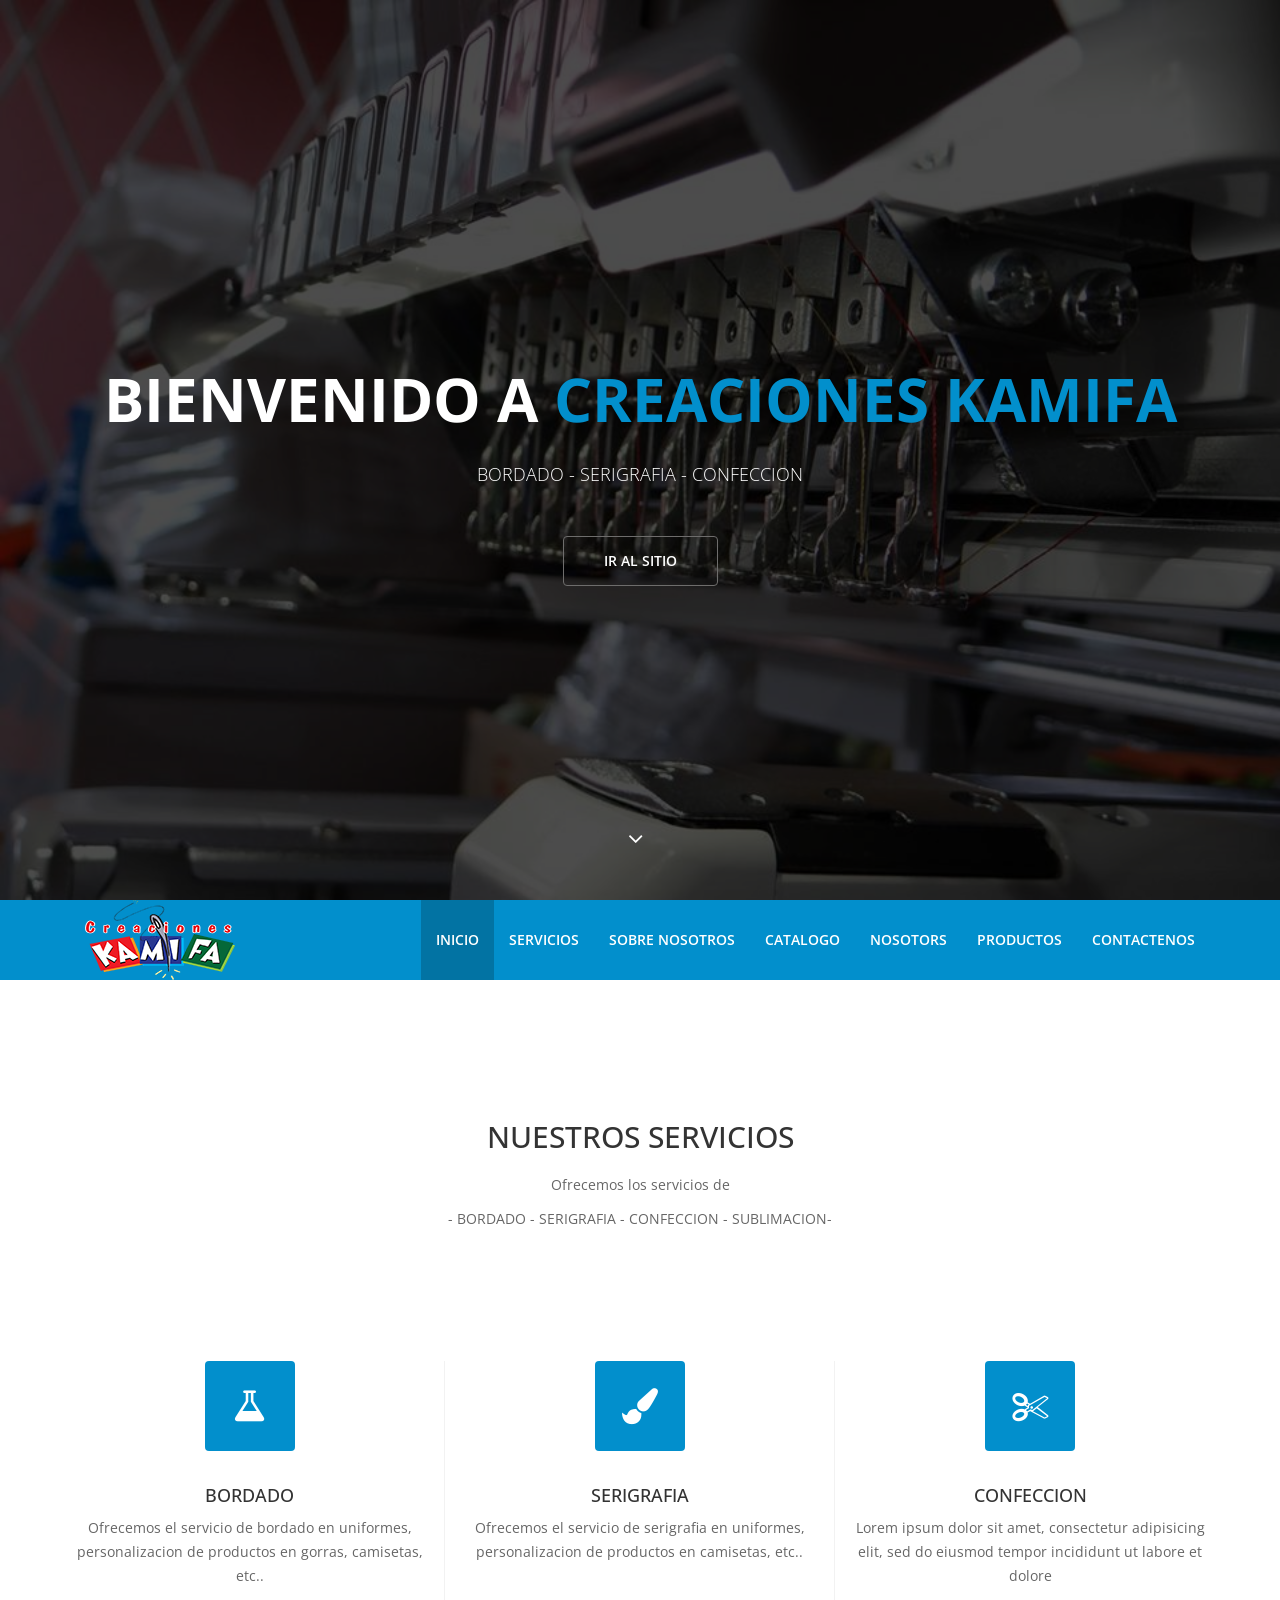
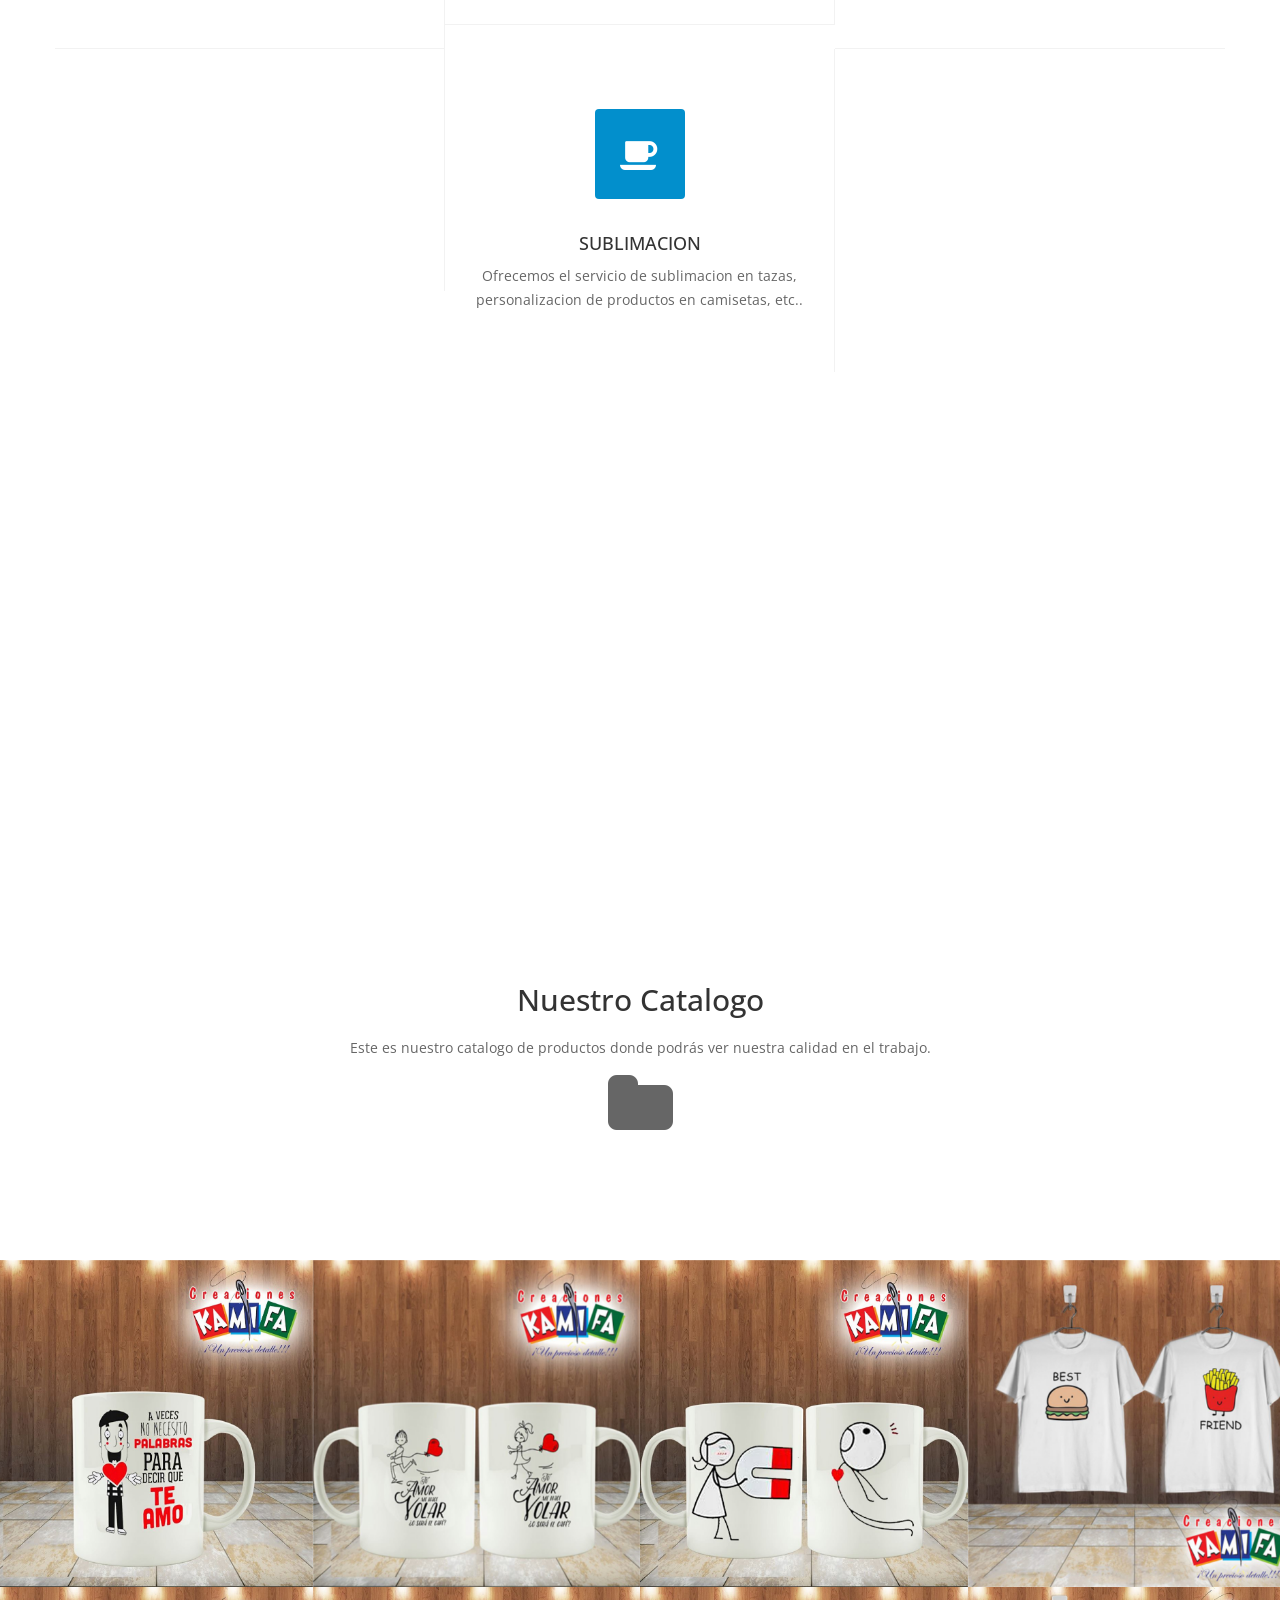
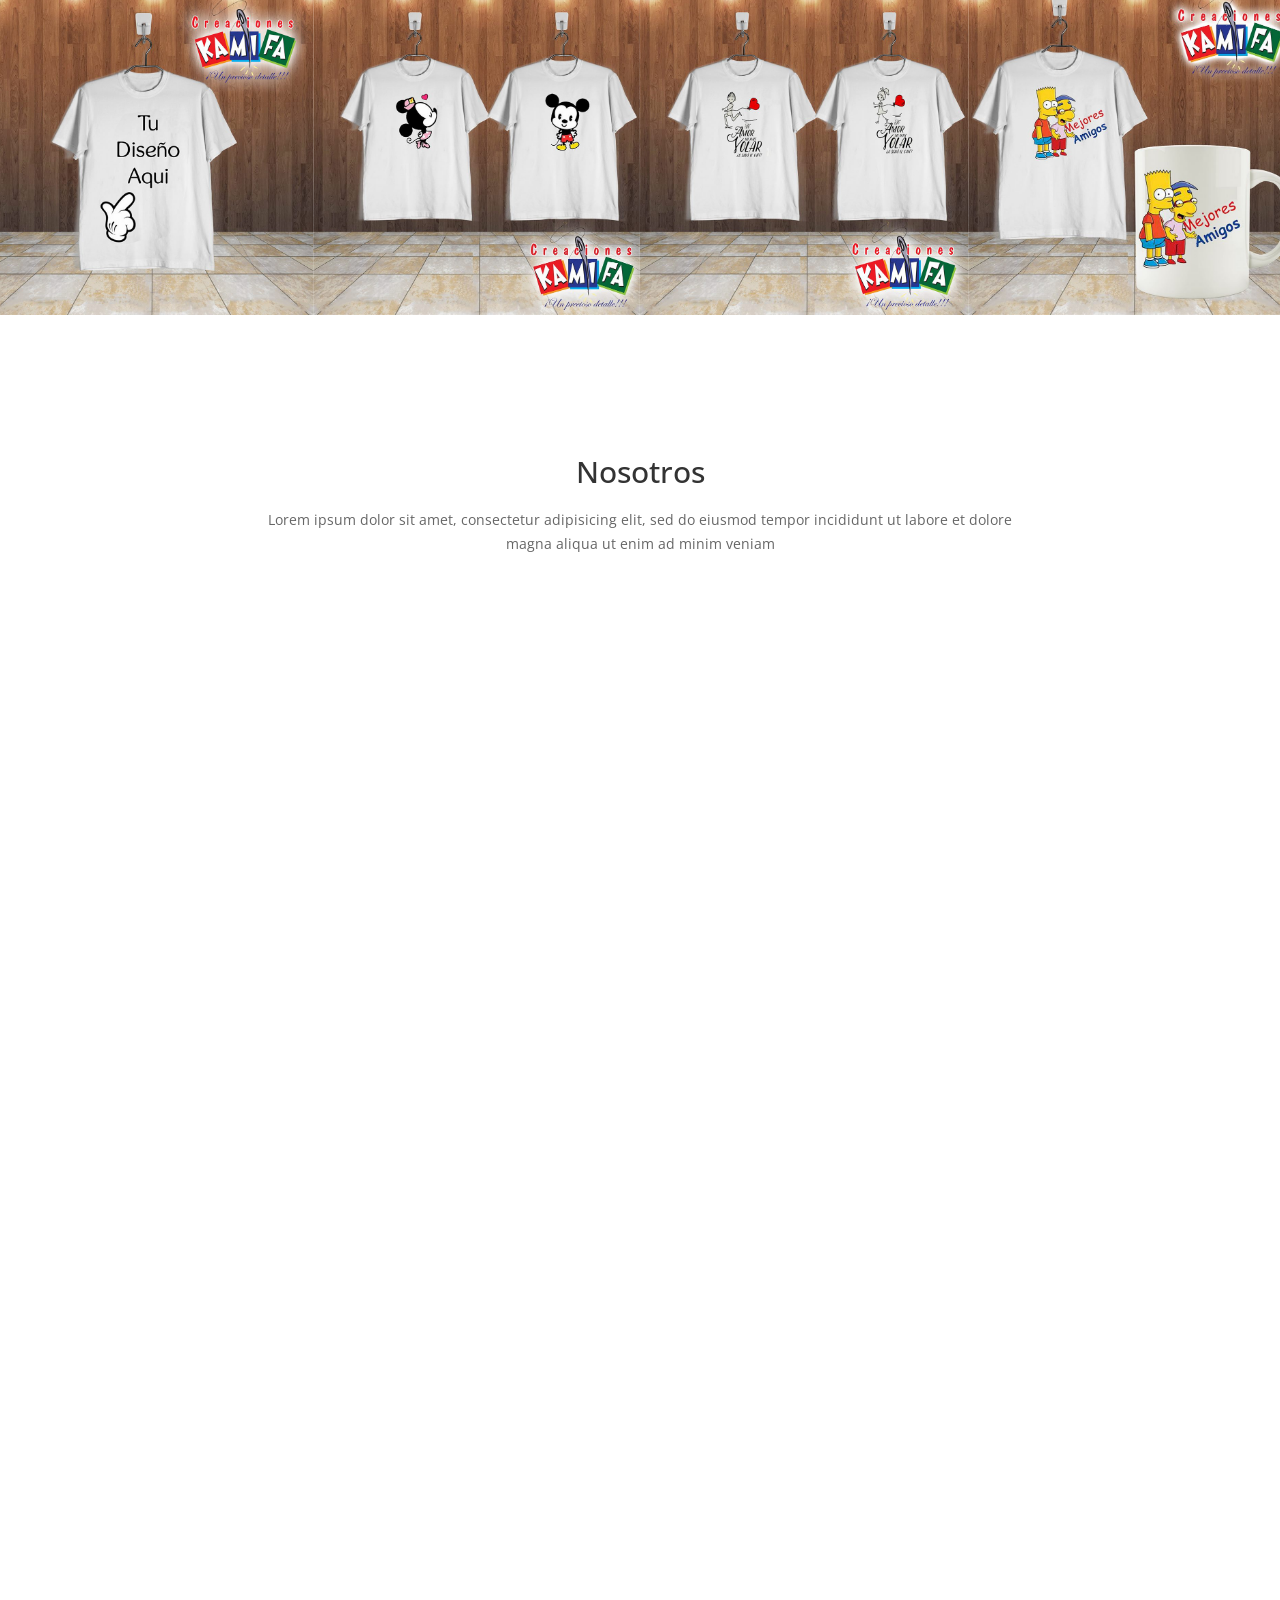
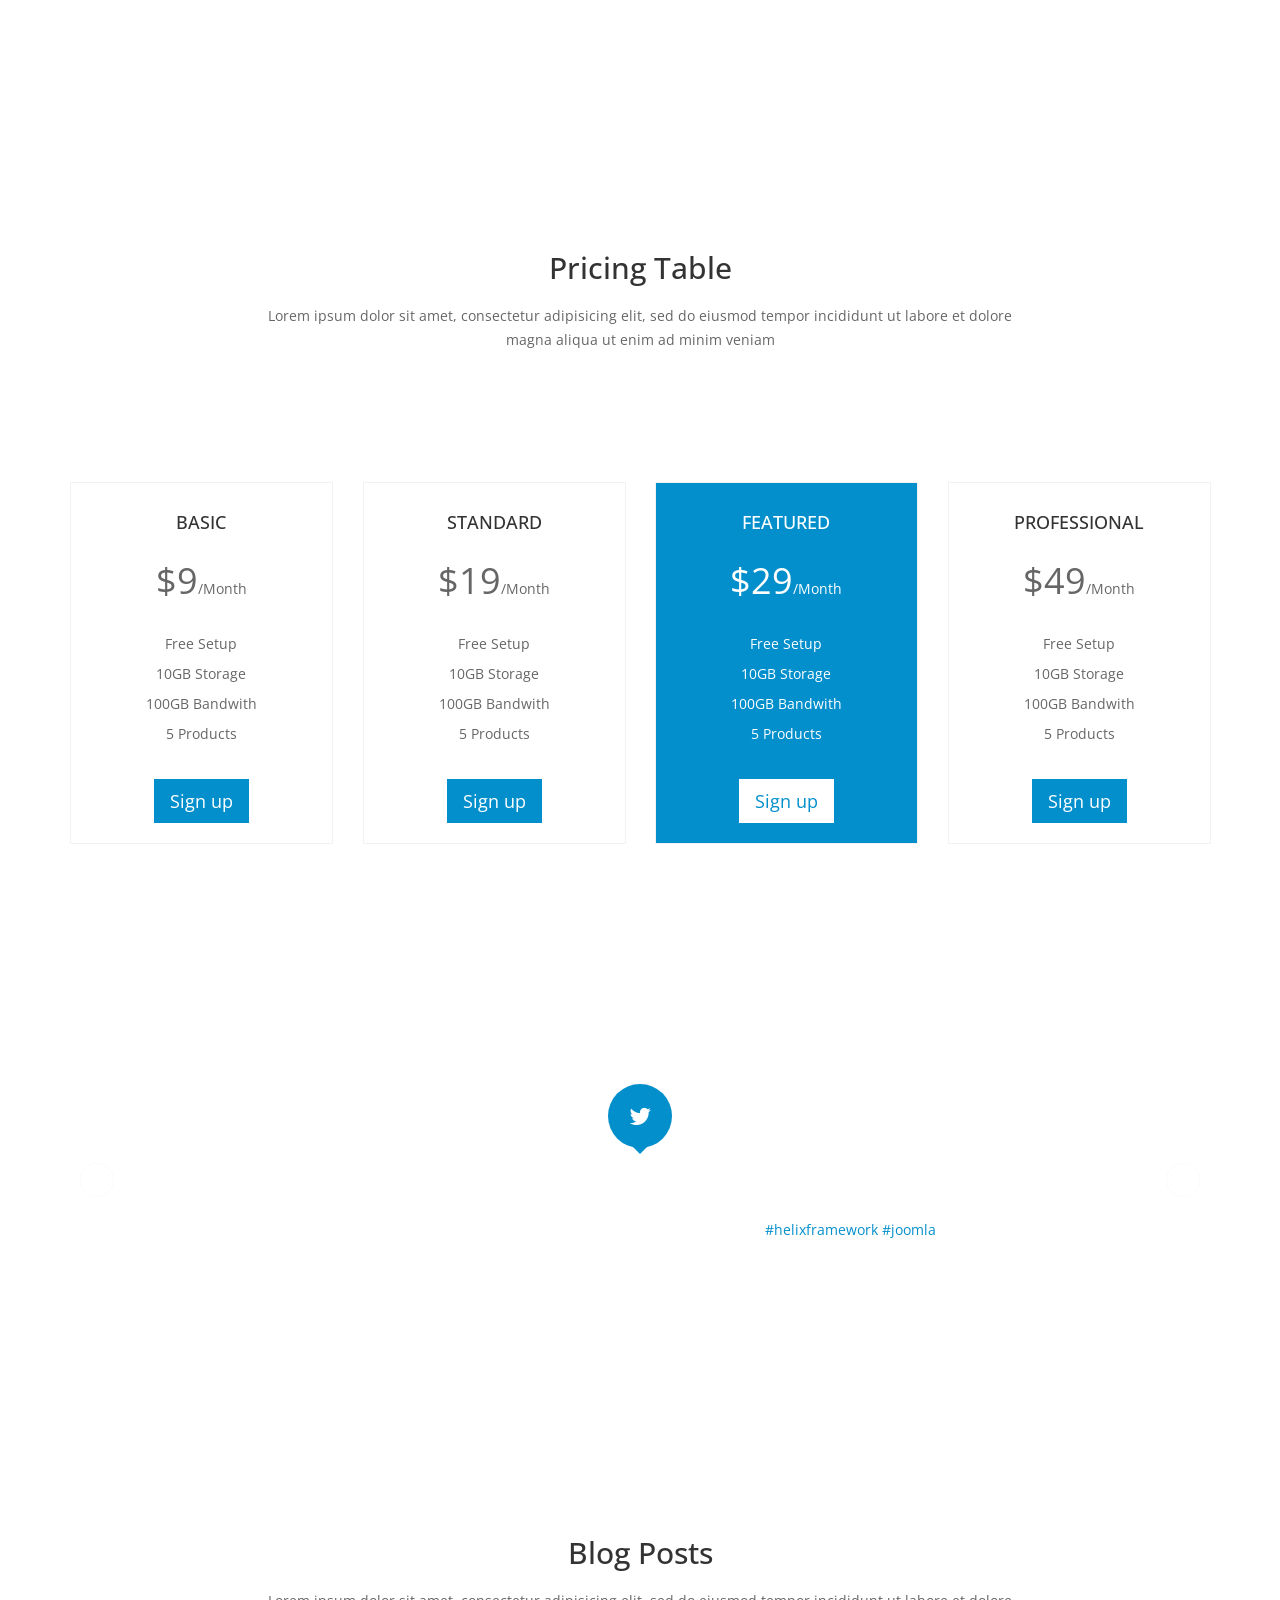
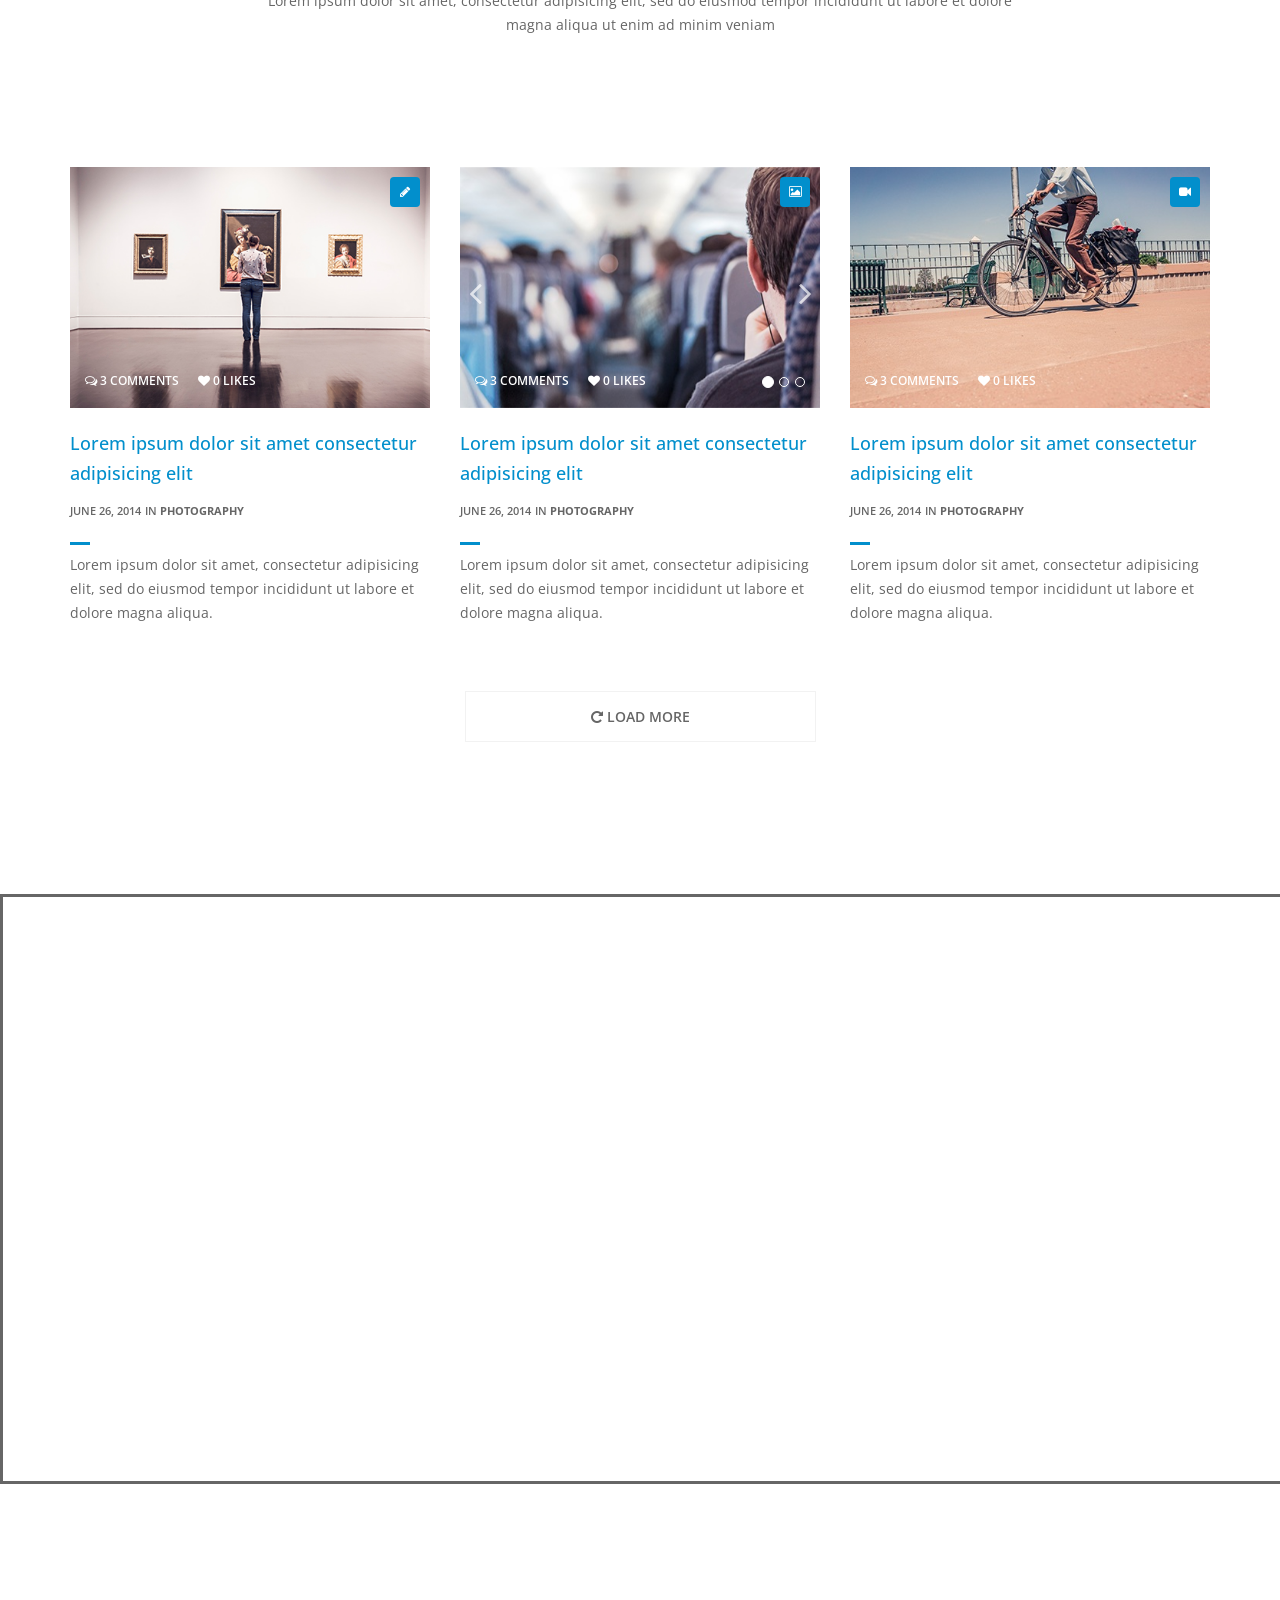
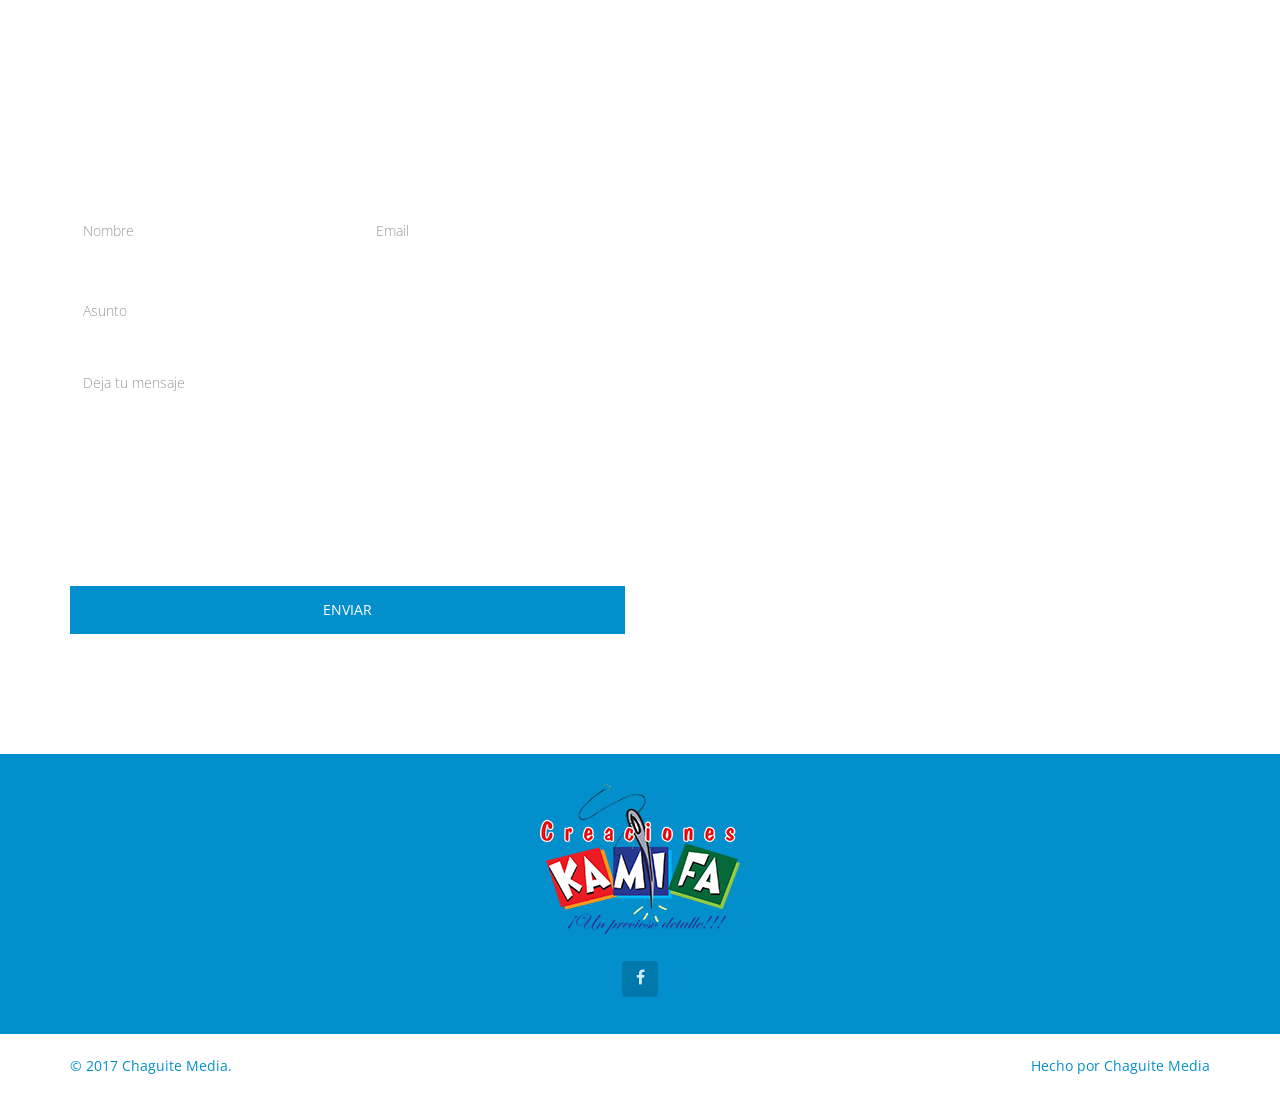
==== template/home.html @ 4a4552a5 "Heroku Integration" ====
<!DOCTYPE html>
<html lang="en">
<head>
  <meta charset="utf-8">
  <meta name="viewport" content="width=device-width, initial-scale=1.0">
  <meta name="description" content="">
  <meta name="author" content="">
  <title>Creaciones KAMIFA</title>
  <link href="css/bootstrap.min.css" rel="stylesheet">
  <link href="css/animate.min.css" rel="stylesheet"> 
  <link href="css/font-awesome.min.css" rel="stylesheet">
  <link href="css/lightbox.css" rel="stylesheet">
  <link href="css/main.css" rel="stylesheet">
  <link id="css-preset" href="css/presets/preset1.css" rel="stylesheet">
  <link href="css/responsive.css" rel="stylesheet">

  <!--[if lt IE 9]>
    <script src="js/html5shiv.js"></script>
    <script src="js/respond.min.js"></script>
  <![endif]-->
  
  <link href='http://fonts.googleapis.com/css?family=Open+Sans:300,400,600,700' rel='stylesheet' type='text/css'>
  <link rel="shortcut icon" href="images/favicon2.ico">
</head><!--/head-->

<body>

  <!--.preloader-->
  <div class="preloader"> <i class="fa fa-circle-o-notch fa-spin"></i></div>
  <!--/.preloader-->

  <header id="home">
    <div id="home-slider" class="carousel slide carousel-fade" data-ride="carousel">
      <div class="carousel-inner">
        <div class="item active" style="background-image: url(images/slider/1.jpg)">
          <div class="caption">
            <h1 class="animated fadeInLeftBig">Bienvenido a <span>Creaciones KAMIFA</span></h1>
            <p class="animated fadeInRightBig">BORDADO - SERIGRAFIA - CONFECCION</p>
            <a data-scroll class="btn btn-start animated fadeInUpBig" href="#services">Ir al Sitio</a>
          </div>
        </div>
        <div class="item" style="background-image: url(images/slider/2.jpg)">
          <div class="caption">
            <h1 class="animated fadeInLeftBig">SOLUCIONES A TUS NECESIDADES <span></span></h1>
            <p class="animated fadeInRightBig">BORDADO - SERIGRAFIA - CONFECCION</p>
            <a data-scroll class="btn btn-start animated fadeInUpBig" href="#services">Ir al Sitio</a>
          </div>
        </div>
        <div class="item" style="background-image: url(images/slider/3.jpg)">
          <div class="caption">
            <h1 class="animated fadeInLeftBig">Somos <span>Creaciones KAMIFA</span></h1>
            <p class="animated fadeInRightBig">BORDADO - SERIGRAFIA - CONFECCION</p>
            <a data-scroll class="btn btn-start animated fadeInUpBig" href="#services">Ir al Sitio</a>
          </div>
        </div>
      </div>
      <a class="left-control" href="#home-slider" data-slide="prev"><i class="fa fa-angle-left"></i></a>
      <a class="right-control" href="#home-slider" data-slide="next"><i class="fa fa-angle-right"></i></a>

      <a id="tohash" href="#services"><i class="fa fa-angle-down"></i></a>

    </div><!--/#home-slider-->
    <div class="main-nav">
      <div class="container">
        <div class="navbar-header">
          <button type="button" class="navbar-toggle" data-toggle="collapse" data-target=".navbar-collapse">
            <span class="sr-only">Toggle navigation</span>
            <span class="icon-bar"></span>
            <span class="icon-bar"></span>
            <span class="icon-bar"></span>
          </button>
                              
        </div>
        <div class="collapse navbar-collapse">

        	<a class="nav navbar-nav navbar-left" href="index.html">
            	<img src="images/logo.png" >
          	</a>

          <ul class="nav navbar-nav navbar-right">                 
            <li class="scroll active"><a href="#home">INICIO</a></li>
            <li class="scroll"><a href="#services">SERVICIOS</a></li> 
            <li class="scroll"><a href="#about-us">SOBRE NOSOTROS</a></li>                     
            <li class="scroll"><a href="#portfolio">CATALOGO</a></li>
            <li class="scroll"><a href="#team">NOSOTORS</a></li>
            <li class="scroll"><a href="#blog">PRODUCTOS</a></li>
            <li class="scroll"><a href="#contact">CONTACTENOS</a></li>       
          </ul>
        </div>
      </div>
    </div><!--/#main-nav-->
  </header><!--/#home-->
  <section id="services">
    <div class="container">
      <div class="heading wow fadeInUp" data-wow-duration="1000ms" data-wow-delay="300ms">
        <div class="row">
          <div class="text-center col-sm-8 col-sm-offset-2">
            <h2>NUESTROS SERVICIOS</h2>
            <p>Ofrecemos los servicios de</p>
            <p>- BORDADO - SERIGRAFIA - CONFECCION - SUBLIMACION- </p>
          </div>
        </div> 
      </div>
      <div class="text-center our-services">
        <div class="row">
          <div class="col-sm-4 wow fadeInDown" data-wow-duration="1000ms" data-wow-delay="300ms">
            <div class="service-icon">
              <i class="fa fa-flask"></i>
            </div>
            <div class="service-info">
              <h3>BORDADO</h3>
              <p>Ofrecemos el servicio de bordado en uniformes, personalizacion de productos en gorras, camisetas, etc..</p>
            </div>
          </div>
          <div class="col-sm-4 wow fadeInDown" data-wow-duration="1000ms" data-wow-delay="450ms">
            <div class="service-icon">
              <i class="fa fa-paint-brush"></i>
            </div>
            <div class="service-info">
              <h3>SERIGRAFIA</h3>
              <p>Ofrecemos el servicio de serigrafia en uniformes, personalizacion de productos en camisetas, etc..</p>
            </div>
          </div>
          <div class="col-sm-4 wow fadeInDown" data-wow-duration="1000ms" data-wow-delay="550ms">
            <div class="service-icon">
              <i class="fa fa-scissors"></i>
            </div>
            <div class="service-info">
              <h3>CONFECCION</h3>
              <p>Lorem ipsum dolor sit amet, consectetur adipisicing elit, sed do eiusmod tempor incididunt ut labore et dolore</p>
            </div>
          </div>
          <div class="col-sm-4 wow fadeInUp" data-wow-duration="1000ms" data-wow-delay="650ms">
            <div>
            </div>
            <div style="visibility: hidden">
              <h3>Professional Design</h3>
              <p>Lorem ipsum dolor sit amet, consectetur adipisicing elit, sed do eiusmod tempor incididunt ut labore et dolore</p>
            </div>
          </div>
          <div class="col-sm-4 wow fadeInUp" data-wow-duration="1000ms" data-wow-delay="750ms">
            <div class="service-icon">
              <i class="fa fa-coffee"></i>
            </div>
            <div class="service-info">
              <h3>SUBLIMACION</h3>
              <p>Ofrecemos el servicio de sublimacion en tazas, personalizacion de productos en camisetas, etc..</p>
            </div>
          </div>
          <div class="col-sm-4 wow fadeInUp" data-wow-duration="1000ms" data-wow-delay="850ms">
            <div style="visibility: hidden">
              <h3>Clean Code</h3>
              <p>Lorem ipsum dolor sit amet, consectetur adipisicing elit, sed do eiusmod tempor incididunt ut labore et dolore</p>
            </div>
          </div>
        </div>
      </div>
    </div>
  </section><!--/#services-->
  <section id="about-us" class="parallax">
    <div class="container">
      <div class="row">
        <div class="col-sm-6">
          <div class="about-info wow fadeInUp" data-wow-duration="1000ms" data-wow-delay="300ms">
            <h2>Mision</h2>
            <p>Nuestra Visión es hacer que los clientes estén totalmente satisfechos con nuestros productos, nos enfocamos en personalizar y crear un ambiente acogedor para sus  empresas y hogares. Ofreciendo una atención personalizada y dándole un toque distinto con piezas decorativas y diseños a gusto de usted. Consolidar una organización líder e innovadora bajo estándares de calidad para satisfacer las necesidades de nuestros clientes, variedad de productos y calidad en el servicio.
                Por que nos gusta su gusto, hacemos las cosas bien hechas.</p>
          </div>
        </div>
        <div class="col-sm-6">
          <div class="our-skills wow fadeInDown" data-wow-duration="1000ms" data-wow-delay="300ms">
            <div class="single-skill wow fadeInDown" data-wow-duration="1000ms" data-wow-delay="300ms">
              <h2>Vision</h2>
              <p>Brindar los productos necesarios para atender las necesidades de nuestros clientes en cuanto, decoración en sus diferentes ambientes del hogar y empresas. Nuestra aspiración es  hacerle más un toque de distinción y personalizar al encontrar un lugar donde todo lo que necesitan lo encentran.
                    ¡Venga y escoja cualquiera de nuestras primorosas confecciones para su hogar !   </p>
            </div>
          </div>
        </div>
      </div>
    </div>
  </section><!--/#about-us-->

  <section id="portfolio">
    <div class="container">
      <div class="row">
        <div class="heading text-center col-sm-8 col-sm-offset-2 wow fadeInUp" data-wow-duration="1000ms" data-wow-delay="300ms">
          <h2>Nuestro Catalogo</h2>
          <p>Este es nuestro catalogo  de productos donde podrás ver nuestra calidad en el trabajo.</p>
          <i class="fa fa-folder fa-5x"></i>
        </div>
      </div> 
    </div>
    <div class="container-fluid">
      <div class="row">
        <div class="col-sm-3">
          <div class="folio-item wow fadeInRightBig" data-wow-duration="1000ms" data-wow-delay="300ms">
            <div class="folio-image">
              <img class="img-responsive" src="images/portfolio/1.jpg" alt="">
            </div>
            <div class="overlay">
              <div class="overlay-content">
                <div class="overlay-text">
                  <div class="folio-info">
                    <h3>Tazas</h3>
                    <p>Tazas Personalizadas</p>
                  </div>
                  <div class="folio-overview">
                    <span class="folio-link"><a class="folio-read-more" href="#" data-single_url="portfolio-single.html" ><i class="fa fa-link"></i></a></span>
                    <span class="folio-expand"><a href="images/portfolio/1.jpg" data-lightbox="portfolio"><i class="fa fa-search-plus"></i></a></span>
                  </div>
                </div>
              </div>
            </div>
          </div>
        </div>
        <div class="col-sm-3">
          <div class="folio-item wow fadeInLeftBig" data-wow-duration="1000ms" data-wow-delay="400ms">
            <div class="folio-image">
              <img class="img-responsive" src="images/portfolio/2.jpg" alt="">
            </div>
            <div class="overlay">
              <div class="overlay-content">
                <div class="overlay-text">
                  <div class="folio-info">
                    <h3>Tazas</h3>
                    <p>Tazas Personalizadas</p>
                  </div>
                  <div class="folio-overview">
                    <span class="folio-link"><a class="folio-read-more" href="#" data-single_url="portfolio-single.html" ><i class="fa fa-link"></i></a></span>
                    <span class="folio-expand"><a href="images/portfolio/2.jpg" data-lightbox="portfolio"><i class="fa fa-search-plus"></i></a></span>
                  </div>
                </div>
              </div>
            </div>
          </div>
        </div>
        <div class="col-sm-3">
          <div class="folio-item wow fadeInRightBig" data-wow-duration="1000ms" data-wow-delay="500ms">
            <div class="folio-image">
              <img class="img-responsive" src="images/portfolio/3.jpg" alt="">
            </div>
            <div class="overlay">
              <div class="overlay-content">
                <div class="overlay-text">
                  <div class="folio-info">
                    <h3>Tazas</h3>
                    <p>Tazas Personalizadas</p>
                  </div>
                  <div class="folio-overview">
                    <span class="folio-link"><a class="folio-read-more" href="#" data-single_url="portfolio-single.html" ><i class="fa fa-link"></i></a></span>
                    <span class="folio-expand"><a href="images/portfolio/3.jpg" data-lightbox="portfolio"><i class="fa fa-search-plus"></i></a></span>
                  </div>
                </div>
              </div>
            </div>
          </div>
        </div>
        <div class="col-sm-3">
          <div class="folio-item wow fadeInLeftBig" data-wow-duration="1000ms" data-wow-delay="600ms">
            <div class="folio-image">
              <img class="img-responsive" src="images/portfolio/4.jpg" alt="">
            </div>
            <div class="overlay">
              <div class="overlay-content">
                <div class="overlay-text">
                  <div class="folio-info">
                    <h3>Camisetas</h3>
                    <p>Camisetas Personalizadas</p>
                  </div>
                  <div class="folio-overview">
                    <span class="folio-link"><a class="folio-read-more" href="#" data-single_url="portfolio-single.html" ><i class="fa fa-link"></i></a></span>
                    <span class="folio-expand"><a href="images/portfolio/4.jpg" data-lightbox="portfolio"><i class="fa fa-search-plus"></i></a></span>
                  </div>
                </div>
              </div>
            </div>
          </div>
        </div>
        <div class="col-sm-3">
          <div class="folio-item wow fadeInRightBig" data-wow-duration="1000ms" data-wow-delay="700ms">
            <div class="folio-image">
              <img class="img-responsive" src="images/portfolio/5.jpg" alt="">
            </div>
            <div class="overlay">
              <div class="overlay-content">
                <div class="overlay-text">
                  <div class="folio-info">
                    <h3>Camisetas</h3>
                    <p>Camisetas Personalizadas</p>
                  </div>
                  <div class="folio-overview">
                    <span class="folio-link"><a class="folio-read-more" href="#" data-single_url="portfolio-single.html" ><i class="fa fa-link"></i></a></span>
                    <span class="folio-expand"><a href="images/5.jpg" data-lightbox="portfolio"><i class="fa fa-search-plus"></i></a></span>
                  </div>
                </div>
              </div>
            </div>
          </div>
        </div>
        <div class="col-sm-3">
          <div class="folio-item wow fadeInLeftBig" data-wow-duration="1000ms" data-wow-delay="800ms">
            <div class="folio-image">
              <img class="img-responsive" src="images/portfolio/6.jpg" alt="">
            </div>
            <div class="overlay">
              <div class="overlay-content">
                <div class="overlay-text">
                  <div class="folio-info">
                    <h3>Camisetas</h3>
                    <p>Camisetas Personalizadas</p>
                  </div>
                  <div class="folio-overview">
                    <span class="folio-link"><a class="folio-read-more" href="#" data-single_url="portfolio-single.html" ><i class="fa fa-link"></i></a></span>
                    <span class="folio-expand"><a href="images/portfolio/6.jpg" data-lightbox="portfolio"><i class="fa fa-search-plus"></i></a></span>
                  </div>
                </div>
              </div>
            </div>
          </div>
        </div>
        <div class="col-sm-3">
          <div class="folio-item wow fadeInRightBig" data-wow-duration="1000ms" data-wow-delay="900ms">
            <div class="folio-image">
              <img class="img-responsive" src="images/portfolio/7.jpg" alt="">
            </div>
            <div class="overlay">
              <div class="overlay-content">
                <div class="overlay-text">
                  <div class="folio-info">
                    <h3>Camisetas</h3>
                    <p>Camisetas Personalizadas</p>
                  </div>
                  <div class="folio-overview">
                    <span class="folio-link"><a class="folio-read-more" href="#" data-single_url="portfolio-single.html" ><i class="fa fa-link"></i></a></span>
                    <span class="folio-expand"><a href="images/portfolio/7.jpg" data-lightbox="portfolio"><i class="fa fa-search-plus"></i></a></span>
                  </div>
                </div>
              </div>
            </div>
          </div>
        </div>
        <div class="col-sm-3">
          <div class="folio-item wow fadeInLeftBig" data-wow-duration="1000ms" data-wow-delay="1000ms">
            <div class="folio-image">
              <img class="img-responsive" src="images/portfolio/8.jpg" alt="">
            </div>
            <div class="overlay">
              <div class="overlay-content">
                <div class="overlay-text">
                  <div class="folio-info">
                    <h3>Camisetas</h3>
                    <p>Camisetas Personalizadas</p>
                  </div>
                  <div class="folio-overview">
                    <span class="folio-link"><a class="folio-read-more" href="#" data-single_url="portfolio-single.html" ><i class="fa fa-link"></i></a></span>
                    <span class="folio-expand"><a href="images/portfolio8.jpg" data-lightbox="portfolio"><i class="fa fa-search-plus"></i></a></span>
                  </div>
                </div>
              </div>
            </div>
          </div>
        </div>
      </div>
    </div>
    <div id="portfolio-single-wrap">
      <div id="portfolio-single">
      </div>
    </div><!-- /#portfolio-single-wrap -->
  </section><!--/#portfolio-->

  <section id="team">
    <div class="container">
      <div class="row">
        <div class="heading text-center col-sm-8 col-sm-offset-2 wow fadeInUp" data-wow-duration="1200ms" data-wow-delay="300ms">
          <h2>Nosotros</h2>
          <p>Lorem ipsum dolor sit amet, consectetur adipisicing elit, sed do eiusmod tempor incididunt ut labore et dolore magna aliqua ut enim ad minim veniam</p>
        </div>
      </div>
      <div class="team-members">
        <div class="row">
          <div class="col-sm-3">
            <div class="team-member wow flipInY" data-wow-duration="1000ms" data-wow-delay="300ms">
              <div class="member-image">
                <img class="img-responsive" src="images/team/1.jpg" alt="">
              </div>
              <div class="member-info">
                <h3>Marian Dixon</h3>
                <h4>CEO &amp; Founder</h4>
                <p>ADMinistrador general cididunt</p>
              </div>
              <div class="social-icons">
                <ul>
                  <li><a class="email" href="#"><i class="fa fa-envelope"></i></a></li>
                </ul>
              </div>
            </div>
          </div>
          <div class="col-sm-3">
            <div class="team-member wow flipInY" data-wow-duration="1000ms" data-wow-delay="500ms">
              <div class="member-image">
                <img class="img-responsive" src="images/team/2.jpg" alt="">
              </div>
              <div class="member-info">
                <h3>Lawrence Lane</h3>
                <h4>UI/UX Designer</h4>
                <p>Consectetur adipisicing elit, sed do eiusmod tempor incididunt</p>
              </div>
              <div class="social-icons">
                <ul>
                  <li><a class="email" href="#"><i class="fa fa-envelope"></i></a></li>
                </ul>
              </div>
            </div>
          </div>
          <div class="col-sm-3">
            <div class="team-member wow flipInY" data-wow-duration="1000ms" data-wow-delay="800ms">
              <div class="member-image">
                <img class="img-responsive" src="images/team/3.jpg" alt="">
              </div>
              <div class="member-info">
                <h3>Lois Clark</h3>
                <h4>Developer</h4>
                <p>Consectetur adipisicing elit, sed do eiusmod tempor incididunt</p>
              </div>
              <div class="social-icons">
                <ul>
                  <li><a class="email" href="#"><i class="fa fa-envelope"></i></a></li>
                </ul>
              </div>
            </div>
          </div>
          <div class="col-sm-3">
            <div class="team-member wow flipInY" data-wow-duration="1000ms" data-wow-delay="1100ms">
              <div class="member-image">
                <img class="img-responsive" src="images/team/4.jpg" alt="">
              </div>
              <div class="member-info">
                <h3>Marian Dixon</h3>
                <h4>Support Manager</h4>
                <p>Consectetur adipisicing elit, sed do eiusmod tempor incididunt</p>
              </div>
              <div class="social-icons">
                <ul>
                  <li><a class="email" href="#"><i class="fa fa-envelope"></i></a></li>
                </ul>
              </div>
            </div>
          </div>
        </div>
      </div>            
    </div>
  </section><!--/#team-->

  <section id="features" class="parallax">
    <div class="container">
      <div class="row count">
        <div class="col-sm-3 col-xs-6 wow fadeInLeft" data-wow-duration="1000ms" data-wow-delay="300ms">
          <i class="fa fa-user"></i>
          <h3 class="timer">4000</h3>
          <p>Happy Clients</p>
        </div>
        <div class="col-sm-3 col-xs-6 wow fadeInLeft" data-wow-duration="1000ms" data-wow-delay="500ms">
          <i class="fa fa-desktop"></i>
          <h3 class="timer">200</h3>                    
          <p>Modern Websites</p>
        </div> 
        <div class="col-sm-3 col-xs-6 wow fadeInLeft" data-wow-duration="1000ms" data-wow-delay="700ms">
          <i class="fa fa-trophy"></i>
          <h3 class="timer">10</h3>                    
          <p>WINNING AWARDS</p>
        </div> 
        <div class="col-sm-3 col-xs-6 wow fadeInLeft" data-wow-duration="1000ms" data-wow-delay="900ms">
          <i class="fa fa-comment-o"></i>                    
          <h3>24/7</h3>
          <p>Fast Support</p>
        </div>                 
      </div>
    </div>
  </section><!--/#features-->

  <section id="pricing">
    <div class="container">
      <div class="row">
        <div class="heading text-center col-sm-8 col-sm-offset-2 wow fadeInUp" data-wow-duration="1200ms" data-wow-delay="300ms">
          <h2>Pricing Table</h2>
          <p>Lorem ipsum dolor sit amet, consectetur adipisicing elit, sed do eiusmod tempor incididunt ut labore et dolore magna aliqua ut enim ad minim veniam</p>
        </div>
      </div>
      <div class="pricing-table">
        <div class="row">
          <div class="col-sm-3">
            <div class="single-table wow flipInY" data-wow-duration="1000ms" data-wow-delay="300ms">
              <h3>Basic</h3>
              <div class="price">
                $9<span>/Month</span>                          
              </div>
              <ul>
                <li>Free Setup</li>
                <li>10GB Storage</li>
                <li>100GB Bandwith</li>
                <li>5 Products</li>
              </ul>
              <a href="#" class="btn btn-lg btn-primary">Sign up</a>
            </div>
          </div>
          <div class="col-sm-3">
            <div class="single-table wow flipInY" data-wow-duration="1000ms" data-wow-delay="500ms">
              <h3>Standard</h3>
              <div class="price">
                $19<span>/Month</span>                                
              </div>
              <ul>
                <li>Free Setup</li>
                <li>10GB Storage</li>
                <li>100GB Bandwith</li>
                <li>5 Products</li>
              </ul>
              <a href="#" class="btn btn-lg btn-primary">Sign up</a>
            </div>
          </div>
          <div class="col-sm-3">
            <div class="single-table featured wow flipInY" data-wow-duration="1000ms" data-wow-delay="800ms">
              <h3>Featured</h3>
              <div class="price">
                $29<span>/Month</span>                                
              </div>
              <ul>
                <li>Free Setup</li>
                <li>10GB Storage</li>
                <li>100GB Bandwith</li>
                <li>5 Products</li>
              </ul>
              <a href="#" class="btn btn-lg btn-primary">Sign up</a>
            </div>
          </div>
          <div class="col-sm-3">
            <div class="single-table wow flipInY" data-wow-duration="1000ms" data-wow-delay="1100ms">
              <h3>Professional</h3>
              <div class="price">
                $49<span>/Month</span>                    
              </div>
              <ul>
                <li>Free Setup</li>
                <li>10GB Storage</li>
                <li>100GB Bandwith</li>
                <li>5 Products</li>
              </ul>
              <a href="#" class="btn btn-lg btn-primary">Sign up</a>
            </div>
          </div>
        </div>
      </div>
    </div>
  </section><!--/#pricing-->

  <section id="twitter" class="parallax">
    <div>
      <a class="twitter-left-control" href="#twitter-carousel" role="button" data-slide="prev"><i class="fa fa-angle-left"></i></a>
      <a class="twitter-right-control" href="#twitter-carousel" role="button" data-slide="next"><i class="fa fa-angle-right"></i></a>
      <div class="container">
        <div class="row">
          <div class="col-sm-8 col-sm-offset-2">
            <div class="twitter-icon text-center">
              <i class="fa fa-twitter"></i>
              <h4>Themeum</h4>
            </div>
            <div id="twitter-carousel" class="carousel slide" data-ride="carousel">
              <div class="carousel-inner">
                <div class="item active wow fadeIn" data-wow-duration="1000ms" data-wow-delay="300ms">
                  <p>Introducing Shortcode generator for Helix V2 based templates <a href="#"><span>#helixframework #joomla</span> http://bit.ly/1qlgwav</a></p>
                </div>
                <div class="item">
                  <p>Introducing Shortcode generator for Helix V2 based templates <a href="#"><span>#helixframework #joomla</span> http://bit.ly/1qlgwav</a></p>
                </div>
                <div class="item">                                
                  <p>Introducing Shortcode generator for Helix V2 based templates <a href="#"><span>#helixframework #joomla</span> http://bit.ly/1qlgwav</a></p>
                </div>
              </div>                        
            </div>                    
          </div>
        </div>
      </div>
    </div>
  </section><!--/#twitter-->

  <section id="blog">
    <div class="container">
      <div class="row">
        <div class="heading text-center col-sm-8 col-sm-offset-2 wow fadeInUp" data-wow-duration="1200ms" data-wow-delay="300ms">
          <h2>Blog Posts</h2>
          <p>Lorem ipsum dolor sit amet, consectetur adipisicing elit, sed do eiusmod tempor incididunt ut labore et dolore magna aliqua ut enim ad minim veniam</p>
        </div>
      </div>
      <div class="blog-posts">
        <div class="row">
          <div class="col-sm-4 wow fadeInUp" data-wow-duration="1000ms" data-wow-delay="400ms">
            <div class="post-thumb">
              <a href="#"><img class="img-responsive" src="images/blog/1.jpg" alt=""></a> 
              <div class="post-meta">
                <span><i class="fa fa-comments-o"></i> 3 Comments</span>
                <span><i class="fa fa-heart"></i> 0 Likes</span> 
              </div>
              <div class="post-icon">
                <i class="fa fa-pencil"></i>
              </div>
            </div>
            <div class="entry-header">
              <h3><a href="#">Lorem ipsum dolor sit amet consectetur adipisicing elit</a></h3>
              <span class="date">June 26, 2014</span>
              <span class="cetagory">in <strong>Photography</strong></span>
            </div>
            <div class="entry-content">
              <p>Lorem ipsum dolor sit amet, consectetur adipisicing elit, sed do eiusmod tempor incididunt ut labore et dolore magna aliqua. </p>
            </div>
          </div>
          <div class="col-sm-4 wow fadeInUp" data-wow-duration="1000ms" data-wow-delay="600ms">
            <div class="post-thumb">
              <div id="post-carousel"  class="carousel slide" data-ride="carousel">
                <ol class="carousel-indicators">
                  <li data-target="#post-carousel" data-slide-to="0" class="active"></li>
                  <li data-target="#post-carousel" data-slide-to="1"></li>
                  <li data-target="#post-carousel" data-slide-to="2"></li>
                </ol>
                <div class="carousel-inner">
                  <div class="item active">
                    <a href="#"><img class="img-responsive" src="images/blog/2.jpg" alt=""></a>
                  </div>
                  <div class="item">
                    <a href="#"><img class="img-responsive" src="images/blog/1.jpg" alt=""></a>
                  </div>
                  <div class="item">
                    <a href="#"><img class="img-responsive" src="images/blog/3.jpg" alt=""></a>
                  </div>
                </div>                               
                <a class="blog-left-control" href="#post-carousel" role="button" data-slide="prev"><i class="fa fa-angle-left"></i></a>
                <a class="blog-right-control" href="#post-carousel" role="button" data-slide="next"><i class="fa fa-angle-right"></i></a>
              </div>                            
              <div class="post-meta">
                <span><i class="fa fa-comments-o"></i> 3 Comments</span>
                <span><i class="fa fa-heart"></i> 0 Likes</span> 
              </div>
              <div class="post-icon">
                <i class="fa fa-picture-o"></i>
              </div>
            </div>
            <div class="entry-header">
              <h3><a href="#">Lorem ipsum dolor sit amet consectetur adipisicing elit</a></h3>
              <span class="date">June 26, 2014</span>
              <span class="cetagory">in <strong>Photography</strong></span>
            </div>
            <div class="entry-content">
              <p>Lorem ipsum dolor sit amet, consectetur adipisicing elit, sed do eiusmod tempor incididunt ut labore et dolore magna aliqua. </p>
            </div>
          </div>
          <div class="col-sm-4 wow fadeInUp" data-wow-duration="1000ms" data-wow-delay="800ms">
            <div class="post-thumb">
              <a href="#"><img class="img-responsive" src="images/blog/3.jpg" alt=""></a>
              <div class="post-meta">
                <span><i class="fa fa-comments-o"></i> 3 Comments</span>
                <span><i class="fa fa-heart"></i> 0 Likes</span> 
              </div>
              <div class="post-icon">
                <i class="fa fa-video-camera"></i>
              </div>
            </div>
            <div class="entry-header">
              <h3><a href="#">Lorem ipsum dolor sit amet consectetur adipisicing elit</a></h3>
              <span class="date">June 26, 2014</span>
              <span class="cetagory">in <strong>Photography</strong></span>
            </div>
            <div class="entry-content">
              <p>Lorem ipsum dolor sit amet, consectetur adipisicing elit, sed do eiusmod tempor incididunt ut labore et dolore magna aliqua. </p>
            </div>
          </div>                    
        </div>
        <div class="load-more wow fadeInUp" data-wow-duration="1000ms" data-wow-delay="500ms">
          <a href="#" class="btn-loadmore"><i class="fa fa-repeat"></i> Load More</a>
        </div>                
      </div>
    </div>
  </section><!--/#blog-->

  <section id="contact">
      
      
      
      
      
   <div id="map" style="margin-left:0px; width:1500px; height: 590px; border: solid;   "></div>
    <div id="contact-us" class="parallax">
      <div class="container">
        <div class="row">
          <div class="heading text-center col-sm-8 col-sm-offset-2 wow fadeInUp" data-wow-duration="1000ms" data-wow-delay="300ms">
            <h2>Contactenos </h2>
            <p>  Porque nos gusta su gusto, hacemos las cosas  bien hechas.
                ¡Se va a enamorar!</p>
          </div>
        </div>
        <div class="contact-form wow fadeIn" data-wow-duration="1000ms" data-wow-delay="600ms">
          <div class="row">
            <div class="col-sm-6">
              <form id="main-contact-form" name="contact-form" method="post" action="#">
                <div class="row  wow fadeInUp" data-wow-duration="1000ms" data-wow-delay="300ms">
                  <div class="col-sm-6">
                    <div class="form-group">
                      <input type="text" name="Nombre" class="form-control" placeholder="Nombre" required="required">
                    </div>
                  </div>
                  <div class="col-sm-6">
                    <div class="form-group">
                      <input type="email" name="email" class="form-control" placeholder="Email" required="required">
                    </div>
                  </div>
                </div>
                <div class="form-group">
                  <input type="text" name="Asunto" class="form-control" placeholder="Asunto" required="required">
                </div>
                <div class="form-group">
                  <textarea name="Mensaje" id="mensaje" class="form-control" rows="4" placeholder="Deja tu mensaje" required="required"></textarea>
                </div>                        
                <div class="form-group">
                  <button type="enviar" class="btn-submit">ENVIAR</button>
                </div>
              </form>   
            </div>
            <div class="col-sm-6">
              <div class="contact-info wow fadeInUp" data-wow-duration="1000ms" data-wow-delay="300ms">
                <p>Ponte en contacto con nostros y ayudanos a darte un mejor servicio.Venga y escoja cualquiera de nuestras primorosas confecciones
                        para su hogar.
                  Recuerde que cada confeccion es un preciso detalle</p>
                <ul class="address">
                  <li><i class="fa fa-phone"></i> <span> Telefono:</span> +505 2244-3966  </li>
                    
                    <!--/#Hay que cambiar aqui despues cuando estemos probando esto-->
                  <li><i class="fa fa-envelope"></i> <span> Email:</span><a href="creacioneskamifa@gmail.com"> creacioneskamifa@gmail.com"</a></li>
                  <li><i class="fa fa-globe"></i> <span> Website:</span> <a href="#">www.creacioneKAMIFA.com.ni</a></li>
                </ul>
              </div>                            
            </div>
          </div>
        </div>
      </div>
    </div>        
  </section><!--/#contact-->
  <footer id="footer">
    <div class="footer-top wow fadeInUp" data-wow-duration="1000ms" data-wow-delay="300ms">
      <div class="container text-center">
        <div class="footer-logo">
          <a href="index.html"><img class="img-responsive" src="images/logo1.png" alt=""></a>
        </div>
        <div class="social-icons">
          <ul>
            <li><a class="facebook" href="https://www.facebook.com/creacioneskamifa/"><i class="fa fa-facebook"></i></a></li>
          </ul>
        </div>
      </div>
    </div>
    <div class="footer-bottom">
      <div class="container">
        <div class="row">
          <div class="col-sm-6">
            <p>&copy; 2017 Chaguite Media.</p>
          </div>
          <div class="col-sm-6">
            <p class="pull-right">Hecho por Chaguite Media</a></p>
          </div
        </div>
      </div>
    </div>
  </footer>

  <script type="text/javascript" src="js/jquery.js"></script>
  <script type="text/javascript" src="js/bootstrap.min.js"></script>
<script src="http://maps.googleapis.com/maps/api/js"> </script>
  <script type="text/javascript" src="js/jquery.inview.min.js"></script>
  <script type="text/javascript" src="js/wow.min.js"></script>
  <script type="text/javascript" src="js/mousescroll.js"></script>
  <script type="text/javascript" src="js/smoothscroll.js"></script>
  <script type="text/javascript" src="js/jquery.countTo.js"></script>
  <script type="text/javascript" src="js/lightbox.min.js"></script>
  <script type="text/javascript" src="js/main.js"></script>

    <script>

	function init()
	{
			var mapOption = {
			center: new google.maps.LatLng(12.1318747,-86.2442319),
			zoom: 15,
			mapTypeId:google.maps.MapTypeId.ROADMAP
			};
		
			var map = new google.maps.Map(document.getElementById("map"),mapOption);
			var place = new google.maps.LatLng(12.1318747,-86.2442319);
			var marker = new google.maps.Marker({
			position: place,
			map: map
			});
	}

	google.maps.event.addDomListener(window, 'load', init);
	</script>
</body>
</html>
---- template/css/main.css ----
/*************************
*******Typography******
**************************/

body {
  font-family: 'Open Sans', sans-serif;
  font-size: 14px;
  line-height: 24px;
  color: #666;
  background-color: #fff;
}

h1, h2, h3, h4, h5, h6 {
  color: #333;
}

h2 {
  font-size: 30px;
  margin-bottom: 20px;
}

h3 {
  font-size: 18px;
}

.parallax {
  background-size: cover;
  background-repeat: no-repeat;
  background-position: center;
  background-attachment: fixed;
}

.parallax,
.parallax h1,
.parallax h2,
.parallax h3,
.parallax h4,
.parallax h5,
.parallax h6 {
  color: #fff;
}

.parallax input[type="text"],
.parallax input[type="text"]:hover,
.parallax input[type="email"],
.parallax input[type="email"]:hover,
.parallax input[type="url"],
.parallax input[type="url"]:hover,
.parallax input[type="password"],
.parallax input[type="password"]:hover,
.parallax textarea,
.parallax textarea:hover {
  font-weight: 300;
  color: #fff;
}

.btn {
  border: 0;
  border-radius: 0;
}

.btn.btn-primary:hover {
  background-color: #017fb5;
}

.navbar-nav li a:hover, 
.navbar-nav li a:focus {
  outline:none;
  outline-offset: 0;
  text-decoration:none;  
  background: transparent;
}

a {
  text-decoration: none;
  -webkit-transition: 300ms;
  -moz-transition: 300ms;
  -o-transition: 300ms;
  transition: 300ms;
}

a:focus, 
a:hover {
  text-decoration: none;
  outline: none
}

section {
  padding: 120px 0;
}

.heading {
  padding-bottom:120px;
}

.preloader {
  position: fixed;
  top: 0;
  left: 0;
  right: 0;
  bottom: 0;
  z-index: 999999;
  background: #fff;
}

.preloader > i {
  position: absolute;
  font-size: 36px;
  line-height: 50px;
  top: 50%;
  left: 50%;
  height: 50px;
  width: 50px;
  margin-top: -15px;
  margin-left: -15px;
  display: inline-block;
}


/*************************
********Home CSS**********
**************************/
#home-slider {
  overflow: hidden;
  position: relative;
}

#home-slider .caption {
  position: absolute;
  top: 50%;
  margin-top: -104px;
  left: 0;
  right: 0;
  text-align: center;
  text-transform: uppercase;
  z-index: 15;
  font-size: 18px;
  font-weight: 300;
  color: #fff;
}

#home-slider .caption h1 {
  color: #fff;
  font-size: 60px;
  font-weight: 700;
  margin-bottom: 30px;
}

.caption .btn-start {
  color: #fff;
  font-size: 14px;
  font-weight: 600;
  padding:14px 40px;
  border: 1px solid #6e6d6c;
  border-radius: 4px;
  margin-top: 40px;
}

.caption .btn-start:hover {
  color: #fff
}

.carousel-fade .carousel-inner .item {
  opacity: 0;
  -webkit-transition-property: opacity;
  transition-property: opacity;
  background-repeat: no-repeat;
  background-size: cover;
  height: 2037px;
}

.carousel-fade .carousel-inner .item:after {
  content: " ";
  position: absolute;
  top: 0;
  bottom: 0;
  left: 0;
  right: 0;
  background: rgba(0,0,0,.7);
}

.carousel-fade .carousel-inner .active {
  opacity: 1;
}
.carousel-fade .carousel-inner .active.left,
.carousel-fade .carousel-inner .active.right {
  left: 0;
  opacity: 0;
  z-index: 1;
}
.carousel-fade .carousel-inner .next.left,
.carousel-fade .carousel-inner .prev.right {
  opacity: 1;
}
.carousel-fade .carousel-control {
  z-index: 2;
}

.left-control, .right-control {
  position: absolute;
  top: 50%;
  height: 51px;
  width: 51px;
  line-height: 48px;
  border-radius: 50%;
  border:1px solid #fff;  
  z-index: 20;
  font-size: 24px;
  color: #fff;
  text-align: center;
  -webkit-transition: all 0.5s ease;
  -moz-transition: all 0.5s ease;
  -ms-transition: all 0.5s ease;
  -o-transition: all 0.5s ease;
  transition: all 0.5s ease;
}

.left-control {
  left: -51px
} 

.right-control {
  right: -51px;
}

.left-control:hover, 
.right-control:hover {
  color: #fff;
}

#home-slider:hover .left-control {
  left:30px
} 

#home-slider:hover .right-control {
  right:30px
}

#home-slider .fa-angle-down {
  position: absolute;
  left: 50%;
  bottom: 50px;
  color: #fff;
  display: inline-block;
  width: 24px;
  margin-left: -12px;
  font-size: 24px;
  line-height: 24px;
  z-index: 999;
  -webkit-animation: bounce 3000ms infinite;
  animation: bounce 3000ms infinite;
}

.navbar-right li a {
  color: #fff;
  text-transform: uppercase;
  font-size: 14px;
  font-weight: 600;
  padding-top: 30px;
  padding-bottom: 30px;
}

.navbar-left li a {
  padding-top: 30px;
  padding-bottom: 30px;
}

.navbar-right li.active a {
  background-color: rgba(0,0,0,.2);
}

/*************************
********Service CSS*******
**************************/

.service-icon {
  border-radius: 4px;
  color: #fff;
  display: inline-block;
  font-size: 36px;
  height: 90px;
  line-height: 90px;
  width: 90px;  
  -webkit-transition: background-color 0.2s ease;
  transition: background-color 0.2s ease;
}

.our-services .col-sm-4:hover .service-icon {
  background-color: #333;
}

.our-services .col-sm-4 {
  border-right:1px solid #f2f2f2;
  border-bottom:1px solid #f2f2f2;
  padding-bottom: 50px;
}

.our-services .col-sm-4:nth-child(4), 
.our-services .col-sm-4:nth-child(5), 
.our-services .col-sm-4:nth-child(6) {
  border-bottom:0;
  padding-top: 60px;
}

.our-services .col-sm-4:nth-child(3), 
.our-services .col-sm-4:nth-child(6) {
  border-right:0;
}

.service-info h3 {
  margin-top: 35px;
}

/*************************
********About CSS*******
**************************/
#about-us {
  background-image: url(../images/about-bg.jpg);
  padding: 60px 0;
}

#about-us h2 {
  margin-top: 0;
  color: #fff;
}

#about-us .lead {
  font-size: 16px;
  margin-bottom: 10px;
}

#about-us h1 {
  margin-bottom: 30px;
}

.progress{
  height: 20px;
  background-color: #fff;
  border-radius: 0;
  box-shadow: none;
  -webkit-box-shadow: none;
  margin-bottom: 25px;
}

.progress-bar{
  box-shadow: none;
  -webkit-box-shadow: none;
  text-align: right;
  padding-right: 12px;
  font-size: 12px;
  font-weight: 600;
}


.progress .progress-bar.six-sec-ease-in-out {
  -webkit-transition: width 2s ease-in-out;
  transition:  width 2s ease-in-out;
}

/*************************
********portfolio CSS*****
**************************/

#portfolio .container-fluid, 
#portfolio .col-sm-3  {
  overflow: hidden;
  padding: 0;
}

#portfolio .folio-item {
  position: relative;
}

#portfolio .overlay {
  background-color: #000;
  color: #fff; 
  left: 0;
  right:0;
  bottom:-100%;
  height: 0;
  position: absolute;
  text-align: center;
  opacity:0;  
  -webkit-transition: all 0.5s ease-in-out;
  transition: all 0.5s ease-in-out;
}

.overlay .overlay-content {
  display: table;
  height: 100%;
  width: 100%;
}

.overlay .overlay-text {
  display: table-cell;
  vertical-align: middle;
}

.overlay .folio-info {
  opacity: 0;
  margin-bottom: 75px;
  margin-top: -75px;
  -webkit-transition: all 1s ease-in-out;
  transition: all 1s ease-in-out;
}

.overlay .folio-info h3 {
  margin-top: 0;
  color: #fff;
}

.folio-overview a {
  font-size: 18px;
  color: #333;
  height: 50px;
  width: 50px;
  line-height: 50px;
  border-radius: 50%;
  background-color: #fff;
  display: inline-block;
  margin-top: 20px;
  margin-right: 5px;
}

.folio-overview a:hover {
  color: #fff;
}

.folio-overview .folio-expand {
  margin-top: -500px;
  margin-left: -500px;
}

.folio-image, .folio-overview .folio-expand {
  -webkit-transition: all 0.8s ease-in-out;
  transition: all 0.8s ease-in-out;
}

#portfolio .folio-item:hover .folio-image {
  -webkit-transform: scale(1.5) rotate(-15deg);
  transform: scale(1.5) rotate(-15deg);
}

.folio-image img {
  width: 100%;
}

#portfolio .folio-item:hover .overlay {
  opacity: 0.8;
  bottom: 0;
  height: 100%;
}

#portfolio .folio-item:hover .folio-overview .folio-expand {
  margin-top: 0;
  margin-left:0;
}

#portfolio .folio-item:hover .overlay .folio-info {
  opacity: 1;  
  margin-bottom:0;
  margin-top:0;
}


#single-portfolio {
  padding: 90px 0;
  background: #f5f5f5;
  position: relative;
}

#single-portfolio img {
  width: 100%;
  margin-bottom: 10px;
}

#single-portfolio .close-folio-item {
  position: absolute;
  top: 30px;
  font-size: 34px;
  width: 34px;
  height: 34px;
  left: 50%;
  color: #999;
  margin-left: -17px;
}

/*************************
*********Team CSS*********
**************************/
#team {
  padding-top: 0;
}

.team-members {
  margin-bottom: 25px;
}

.social-icons {
  margin-top:30px;
  text-align: center;
}

.social-icons ul {
  list-style: none;
  padding: 0;
  margin: 0;
  display: inline-block;
}

.social-icons ul li {
  float: left;
  margin-right: 8px;
}

.social-icons ul li:last-child {
  margin-right: 0;
}

.social-icons ul li a {
  color:#fff;
  background-color: #d9d9d9;
  height: 36px;
  width: 36px;
  line-height: 36px;
  display: block;
  font-size: 16px;
  opacity: 0.8;
}

.social-icons ul li a:hover {
  opacity: 1;
  -webkit-transform: scale(1.2);
  transform: scale(1.2);
}

.team-member {
  text-align: center;
  color: #333;
  font-size: 14px;
}

.team-member:hover .social-icons ul li a.facebook {
  background-color: #3b5999;
}
.team-member:hover .social-icons ul li a.twitter {
  background-color: #2ac6f7;
}
.team-member:hover .social-icons ul li a.dribbble {
  background-color: #ff5b92;
}
.team-member:hover .social-icons ul li a.linkedin {
  background-color: #036dc0;
}
.team-member:hover .social-icons ul li a.rss {
  background-color: #ff6b00;
}

#team .img-responsive {
  width: 100%;
}

.member-info h3 {
  margin-top: 35px;
}

.member-info h4 {
  font-size: 14px;
  margin-bottom: 15px;
  color: #999;
}


/*************************
*******Features CSS*******
**************************/
#features {
  text-align: center;
  background-image: url(../images/features-bg.jpg);
}

#features i {
  font-size: 48px;
}

#features h3 {
  margin-top: 15px;
  font-size: 30px;
  margin-bottom: 7px;
  color: #fff;
}

#features .slider-overlay {
  opacity: 0.8;
}


/*************************
*****Pricing Table CSS****
**************************/
.pricing-table {
  text-align: center;
}

.single-table {
  padding: 30px 20px 20px;
  border:1px solid #f2f2f2;
}

.single-table h3 {
  margin-top: 0;
  padding: 0;
  font-size: 18px;
  text-transform: uppercase;
  margin-bottom: 30px;
}

.price {
  font-size: 36px;
  line-height: 36px;
}

.price span {
  font-size: 14px;
  line-height: 14px;
}

.single-table ul {
  list-style: none;
  padding: 0;
  margin: 30px 0;
}

.single-table ul li {
  line-height: 30px;
}

.single-table.featured {  
  color: #fff;
}

.single-table.featured h3 { 
  color: #fff;
}

.single-table.featured .btn.btn-primary {
  background-color: #fff;
}

/*************************
********Twitter CSS*******
**************************/
#twitter {
  background-image: url(../images/twitter-bg.jpg);
}

#twitter > div {
  text-align: center;
  position: relative;
}

#twitter-carousel {
  position: relative;
  z-index: 15
}

.twitter-icon {
  position: relative;
  z-index: 15;
  color: #fff;
}

.twitter-icon .fa-twitter {
  font-size: 24px;
  height: 64px;
  width: 64px;
  line-height: 65px;
  border-radius: 50%; 
  position: relative;
}

.twitter-icon .fa-twitter:after {
  position: absolute;
  content: "";
  border-width: 8px;
  border-style: solid;
  left: 24px;
  bottom: -14px;
}

#twitter-carousel .item {
  padding: 0 55px;
}

#twitter-carousel .item a {
  color: #fff;
}

.twitter-icon h4 {
  text-transform: uppercase;
  margin-top: 25px;
  margin-bottom: 25px;
  color: #fff;
}

.twitter-left-control, 
.twitter-right-control {
  position: absolute;
  top: 50%;
  color: #fff;
  border: 1px solid #fafafa;
  height:34px;
  width: 34px;
  line-height: 31px;
  margin-top: -17px;
  font-size: 18px;
  border-radius: 50%;
  z-index: 15
}

.twitter-left-control {
  left: 80px;
} 

.twitter-right-control {
  right: 80px
}

.twitter-left-control:hover, .twitter-right-control:hover {
  color: #fff;
}


/*************************
**********Blog CSS********
**************************/

.post-thumb {
  position: relative;
}

.post-icon {
  position: absolute;
  top:10px;
  right:10px;
  height: 30px;
  width: 30px;
  line-height: 30px;
  border-radius:4px;
  text-align: center;
  color: #fff;
  font-size: 12px;
}

.post-meta {
  position: absolute;
  bottom: 15px;
  left: 15px;
  color: #fff;
  font-size: 12px;
  text-transform: uppercase;
  font-weight: 600;
}

.post-meta span {
  margin-right: 16px;
}

#post-carousel .carousel-indicators {
  bottom: 3px;
  left: 90%;
}

.blog-left-control, .blog-right-control {
  position: absolute;
  top: 45%;
  width: 30px;
  text-align: center;
  color: rgba(255,255,255,.7);
  font-size: 36px;
}

.blog-left-control {
  left: 0;
}

.blog-right-control {
  right: 0;
}

.blog-left-control:hover, .blog-right-control:hover {
  color: #fff;  
}

.entry-header h3 a {
  line-height: 30px;
}

.entry-header .date, 
.entry-header .cetagory {
  display: inline-block;
  font-size: 11px;
  font-weight: 600;
  margin-bottom: 30px;
  text-transform: uppercase;
  position: relative;
}

.entry-header .date:after {
  content: "";
  position: absolute;
  left: 0;
  bottom:-22px;
  width: 20px;
  height: 3px;
}

.entry-content {
  font-size: 14px;
}

.load-more {
  display:block;
  text-align: center;
  margin-top: 70px;
}

.btn-loadmore {
  border: 1px solid #f2f2f2;
  color: #666666;
  font-size: 14px;
  font-weight: 600;
  padding: 15px 125px;
  text-transform: uppercase;
}

.btn-loadmore:hover {
  color:#fff;
}

/*************************
**********Contact CSS*****
**************************/

#contact {
  padding-top: 45px;
  padding-bottom: 0;
}

#google-map {
  height: 350px;
}

#contact-us {
  background-image:url(../images/contact-bg.jpg);
  padding-bottom: 90px; 
}

#contact-us .heading {
  padding-top: 95px;
}

.form-control {
  background-color: transparent;
  border-color: rgba(255,255,255,.1);
  height: 50px;
  border-radius: 0;
  box-shadow: none;
}

textarea.form-control {
  min-height: 180px;
  resize:none;
}

.form-group {
  margin-bottom: 30px;
}

.contact-info {
  padding-left:70px;
  font-weight: 300;
}

ul.address {
  margin-top: 30px;
  list-style: none;
  padding: 0;
  margin: 0;
}

.contact-info ul li {
  margin-bottom: 8px;
}

.contact-info ul li a {
  color: #fff;
}

.btn-submit {
  display: block;
  padding: 12px;
  width: 100%;
  color: #fff;
  border:0;
  margin-top: 40px;
}

#footer {
  color:#fff;
}

.footer-top {
  position: relative;
  padding:30px 0
}

#footer .footer-bottom {
  background-color: #fff;
  padding: 20px 0 10px;
}

#footer .footer-bottom a:hover {
  text-decoration: underline;
}

.footer-logo {
  display: inline-block;
  margin-bottom: 5px;
}

#footer .social-icons {
  margin-top: 15px;
}

#footer .social-icons ul {
  list-style: none;
  padding: 0;
  margin: 0;
}

#footer .social-icons ul li a {
  background-color: rgba(0,0,0,.2);
  border-radius: 4px;
  line-height: 33px;
}

#footer .social-icons ul li a:hover {
  color: #fff
}

#footer .social-icons ul li a.envelope:hover {
  background-color: #CECB26;
}

#footer .social-icons ul li a.facebook:hover {
  background-color: #3b5999;
}
#footer .social-icons ul li a.twitter:hover {
  background-color: #2ac6f7;
}
#footer .social-icons ul li a.dribbble:hover {
  background-color: #ff5b92;
}
#footer .social-icons ul li a.linkedin:hover {
  background-color: #036dc0;
}
#footer .social-icons ul li a.tumblr:hover {
  background-color: #ff6b00;
}

/*Presets*/
---- template/css/presets/preset1.css ----
a,
#home-slider .caption h1 span, 
#twitter-carousel .item span, 
#footer .footer-bottom, 
#single-portfolio .close-folio-item:hover, 
.single-table.featured .btn.btn-primary, 
.contact-info ul li a:hover, 
#footer .footer-bottom a  {
  color: #028fcc;
}

.btn.btn-primary:hover,
.btn-submit:hover {
  background-color: #027db3
}

a:hover, a:focus {
	color: #027db3;
}

.main-nav, 
.service-icon, 
.progress-bar.progress-bar-primary, 
.single-table.featured, 
.btn.btn-primary, 
.twitter-icon .fa-twitter, 
.twitter-left-control:hover, .twitter-right-control:hover, 
.post-icon, 
.entry-header .date:after, 
.btn-loadmore:hover, 
.btn-submit,
#footer, 
.caption .btn-start:hover, 
.left-control:hover, 
.right-control:hover, 
.folio-overview a:hover {
  background-color:#028fcc;
}

.twitter-left-control:hover, 
.twitter-right-control:hover, 
.btn-loadmore:hover  {
	border: 1px solid #028fcc;
}

.caption .btn-start:hover, 
.left-control:hover, 
.right-control:hover {
	border-color: #028fcc;
}

.twitter-icon .fa-twitter:after {
	border-color: #028fcc transparent transparent;
}
---- template/css/responsive.css ----
/* lg */ 
@media (min-width: 1200px) {

}

/* md */
@media (min-width: 992px) and (max-width: 1199px) {

}

/* sm */
@media (min-width: 768px) and (max-width: 991px) {
 	.navbar-right li a {
		font-size: 12px;
		padding-right: 10px;
	}
	.social-icons ul li {
		margin-bottom: 10px;
	}
	.price {
		font-size: 16px;
		height: 110px;
		line-height: 30px;
		width: 100%;
	}
	.price span {
		font-size: 40px;
		margin-top: 27px;
	}
	.btn-signup {
		padding: 10px 20px;
	}
}

/* xs */
@media (max-width: 767px) {
	body {
		font-size: 14px;
	}
	#home-slider .caption h1 {
		font-size: 40px;
	}
	#home-slider .caption {
		font-size: 15px;
		padding: 0 30px;
	}
	.left-control, .right-control {
		font-size: 20px;
		height: 30px;
		line-height: 25px;
		width: 30px;
	}
	#home-slider:hover .right-control {
		right: 15px;
	}
	#home-slider:hover .left-control {
		left: 15px;
	}
	.caption .btn-start {
		font-size: 12px;
		padding: 10px 30px;
	}
	.navbar-brand {
		padding: 0 15px 15px;
	}
	.navbar-toggle {
	  border:1px solid #fff;
	}

	.navbar-toggle .icon-bar {
	  background-color: #fff;
	}
	.navbar-right li a {
		font-size: 13px;
		padding-bottom: 8px;
		padding-top: 10px;
	}

	/*services*/
	section {
		padding: 45px 0;
	}
	.heading {
		font-size: 14px;
		padding-bottom: 45px;
	}
	.heading h2 {
		font-size: 26px;
	}
	.service-info h3 {
		font-size: 20px;
	}
	.our-services .col-sm-4 {
		margin-bottom: 32px;
		padding-bottom: 20px;
	}
	.our-services .col-sm-4:nth-child(4), 
	.our-services .col-sm-4:nth-child(5), 
	.our-services .col-sm-4:nth-child(6) {
		padding-top: 0;
	}
	.service-icon {
		font-size: 30px;
		height: 65px;
		line-height: 62px;
		width: 65px;
	}
	.our-services .col-sm-4:hover .service-icon:before {
		height: 90px;
		width: 90px;
	}
	.about-info {
		text-align: center;
		margin-bottom: 50px;
	}
	.team-member {
		margin-bottom: 50px;
	}
	.team-members .col-sm-3, 
	.pricing-table .col-sm-3, 
	#portfolio .col-sm-3, 
	.blog-posts .col-sm-4  {
		width: 50%;
		float: left;
	}
	.social-icons ul li a {
		font-size: 14px;
		height: 30px;
		line-height: 30px;
		width: 30px;
	}	
	.count .col-xs-6 {
		margin-bottom: 35px;
	}
	#features {
		min-height: 330px;
	}
	#features i {
		font-size: 35px;
	}
	#features h3 {
		font-size: 25px;
	}
	.price span {
		font-size: 50px;
		margin-top: 25px;
	}
	.price {
		font-size: 18px;
		height: 110px;
		line-height: 35px;
		width: 130px;
	}
	.single-table ul {
		margin-top: 22px;
	}
	.single-table ul li {
		font-size: 14px;
		margin-top: 15px;
	}
	.btn-signup {
		font-size: 12px;
		margin-top: 25px;
		padding: 10px 35px;
	}
	.single-table{
		margin-bottom: 40px;
		padding: 20px;
	}
	#twitter {
		padding-bottom: 75px;
	}
	.twitter-left-control, 
	.twitter-right-control {
		top: inherit;
		bottom: 30px;
		height: 25px;
		width: 25px;
		line-height: 23px;
		font-size: 14px;
	}
	.twitter-left-control {
		left: 40%
	} 
	.twitter-right-control {
		right: 40%
	}
	#blog {
		overflow: hidden;
	}
	.entry-header h2 {
		line-height: 20px;
	}
	.blog-posts .col-sm-4 {
		margin-bottom: 35px;
	}
	.load-more {
		margin-top: 35px;
	}
	.btn-loadmore {
		font-size: 12px;
		padding: 15px 75px;
	}
	#contact-us .heading {
		padding-top: 35px;
	}
	.contact-info {
		padding-left: 0;
	}
	#footer .footer-bottom {
		text-align: center;
	}
	.footer-bottom p.pull-right {
		float: none !important;
	}
}

/* XS Portrait */
@media (max-width: 479px) {
  
	.team-members .col-sm-3, 
	.pricing-table .col-sm-3, 
	#portfolio .col-sm-3, 
	.blog-posts .col-sm-4 {
		width:100%;
		float: none;
	}
}
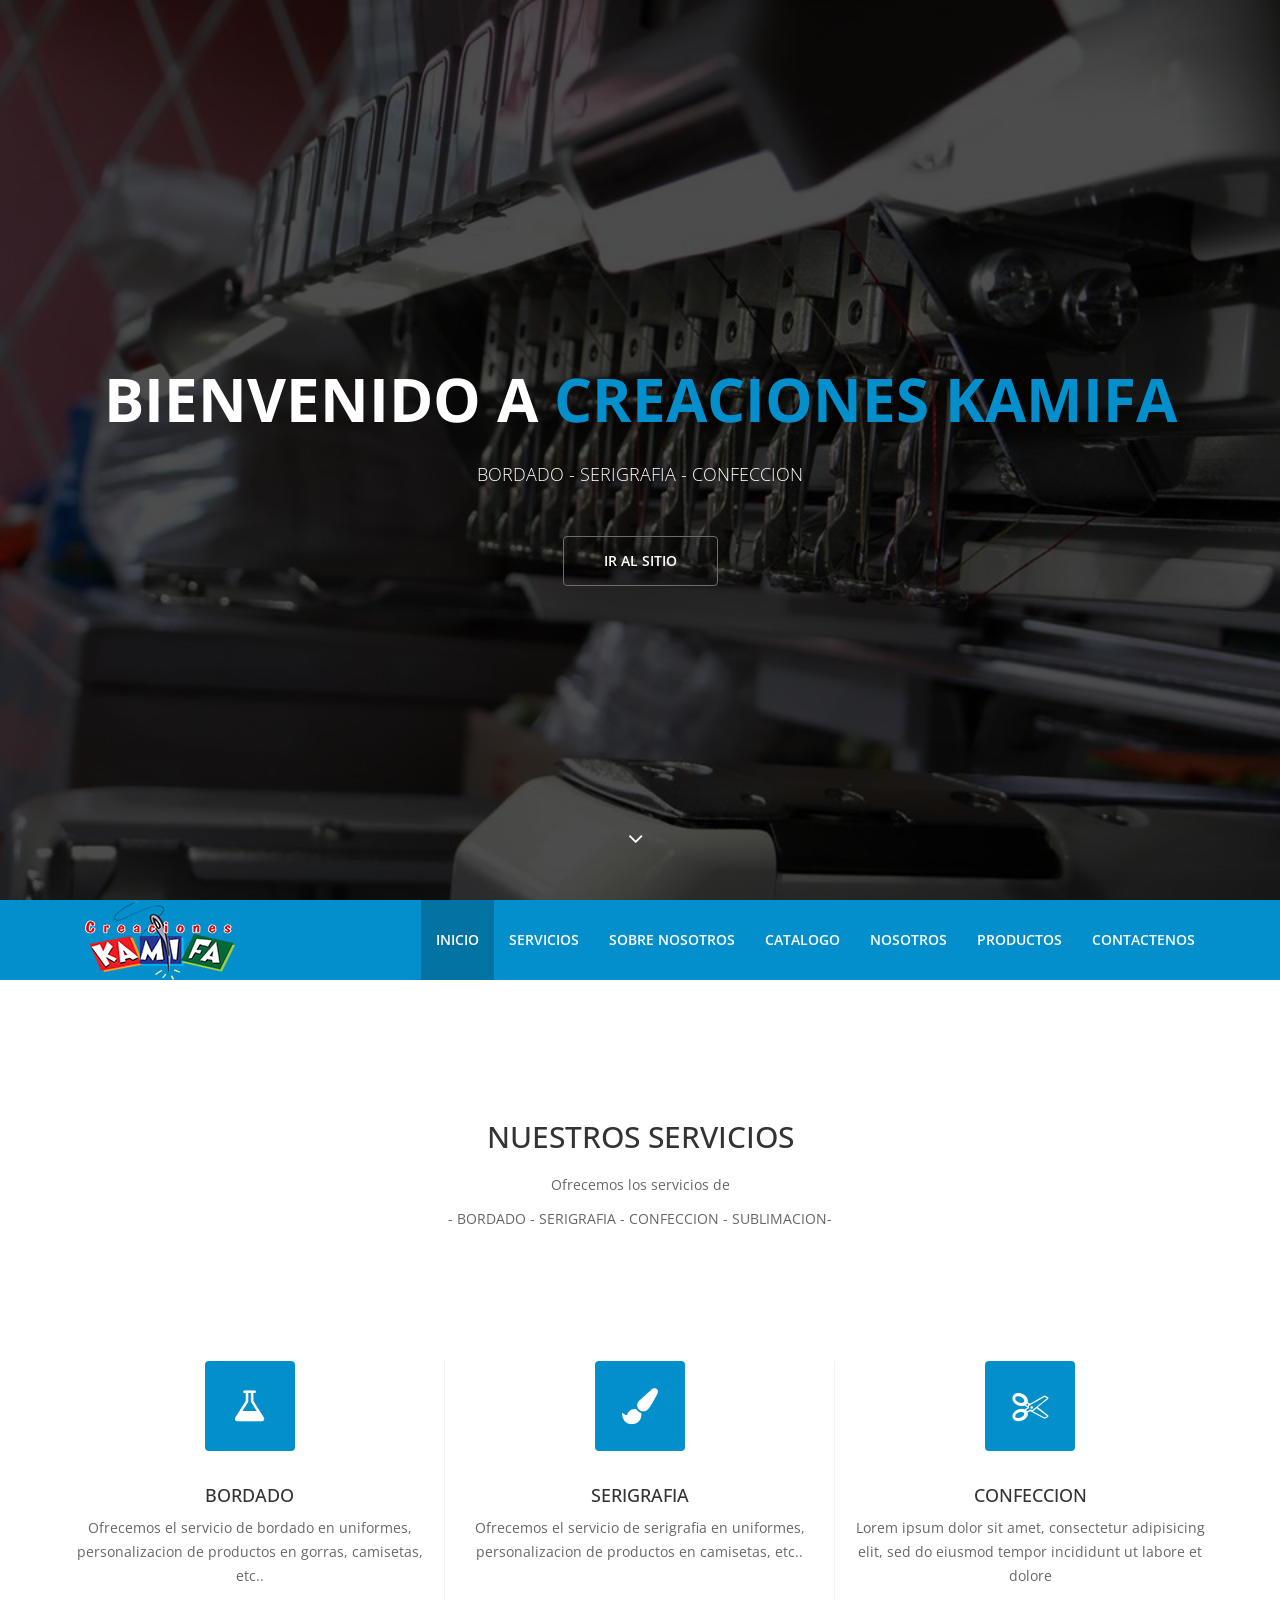
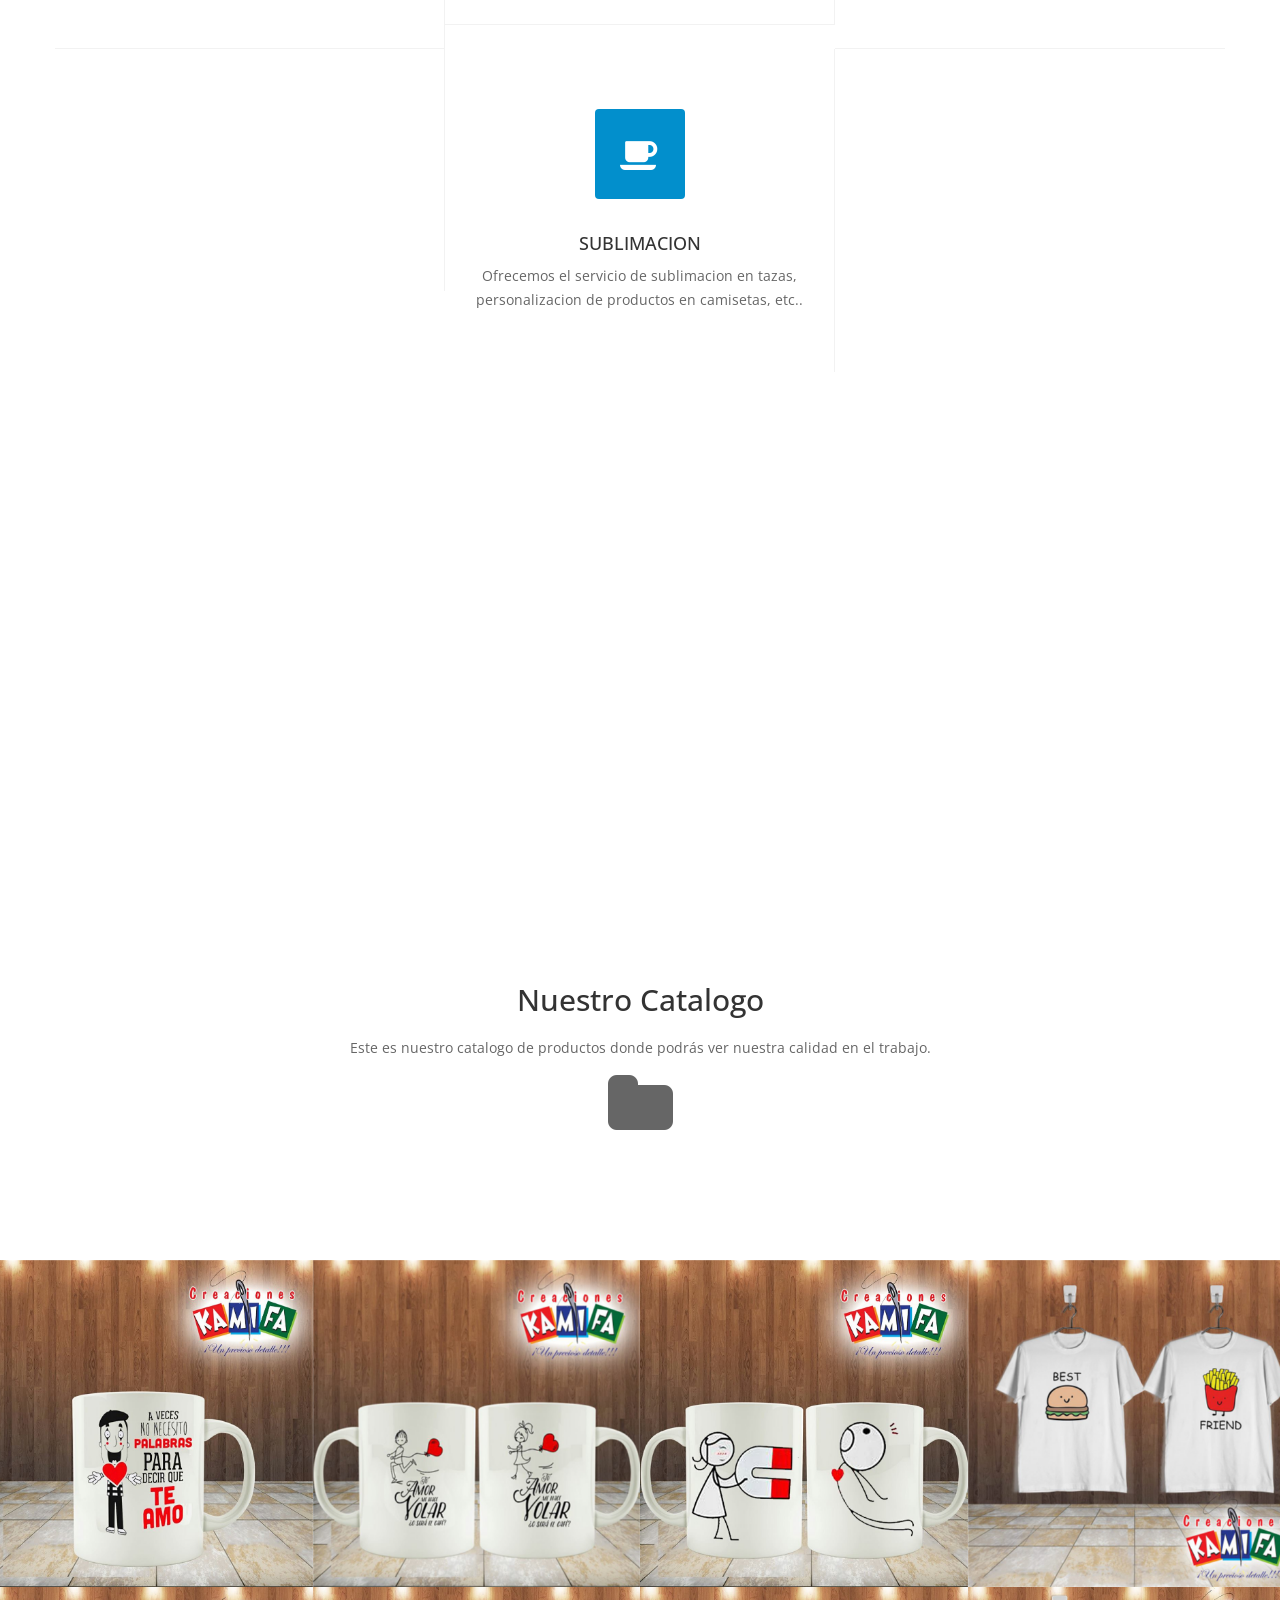
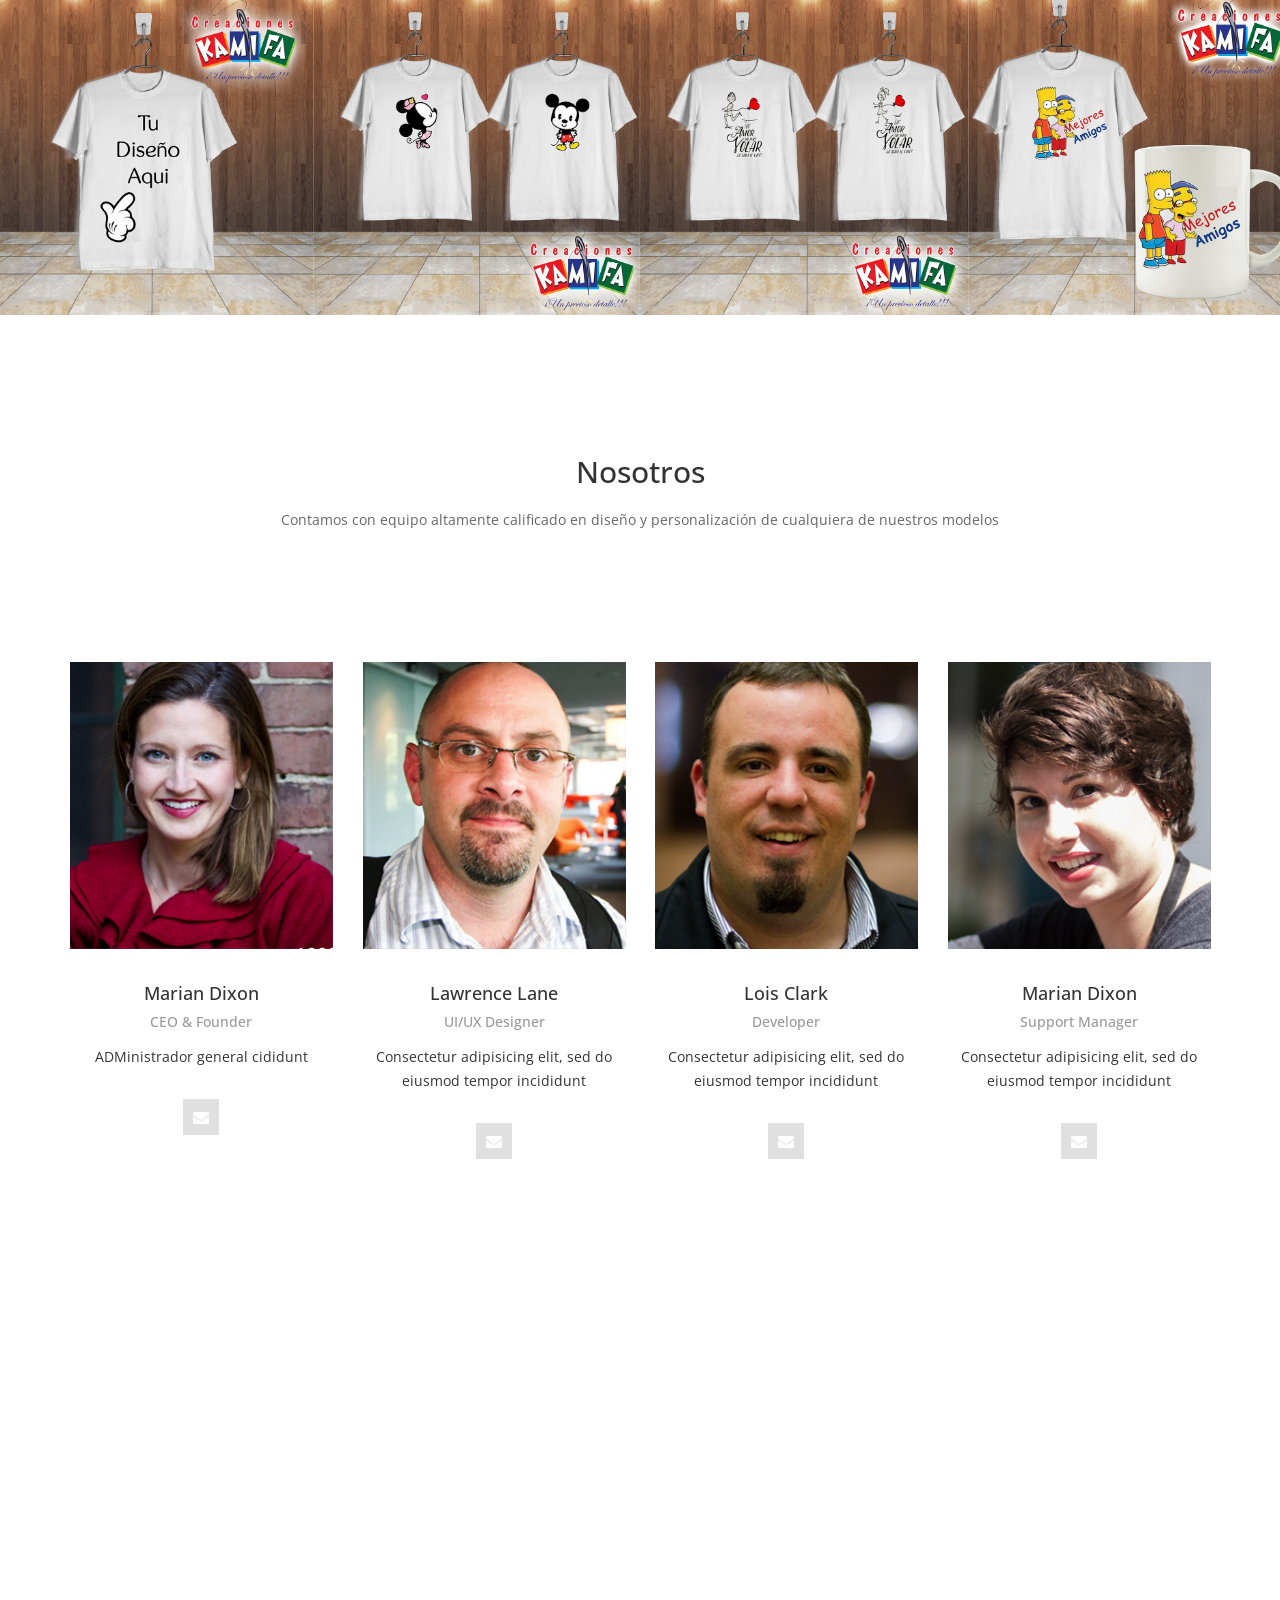
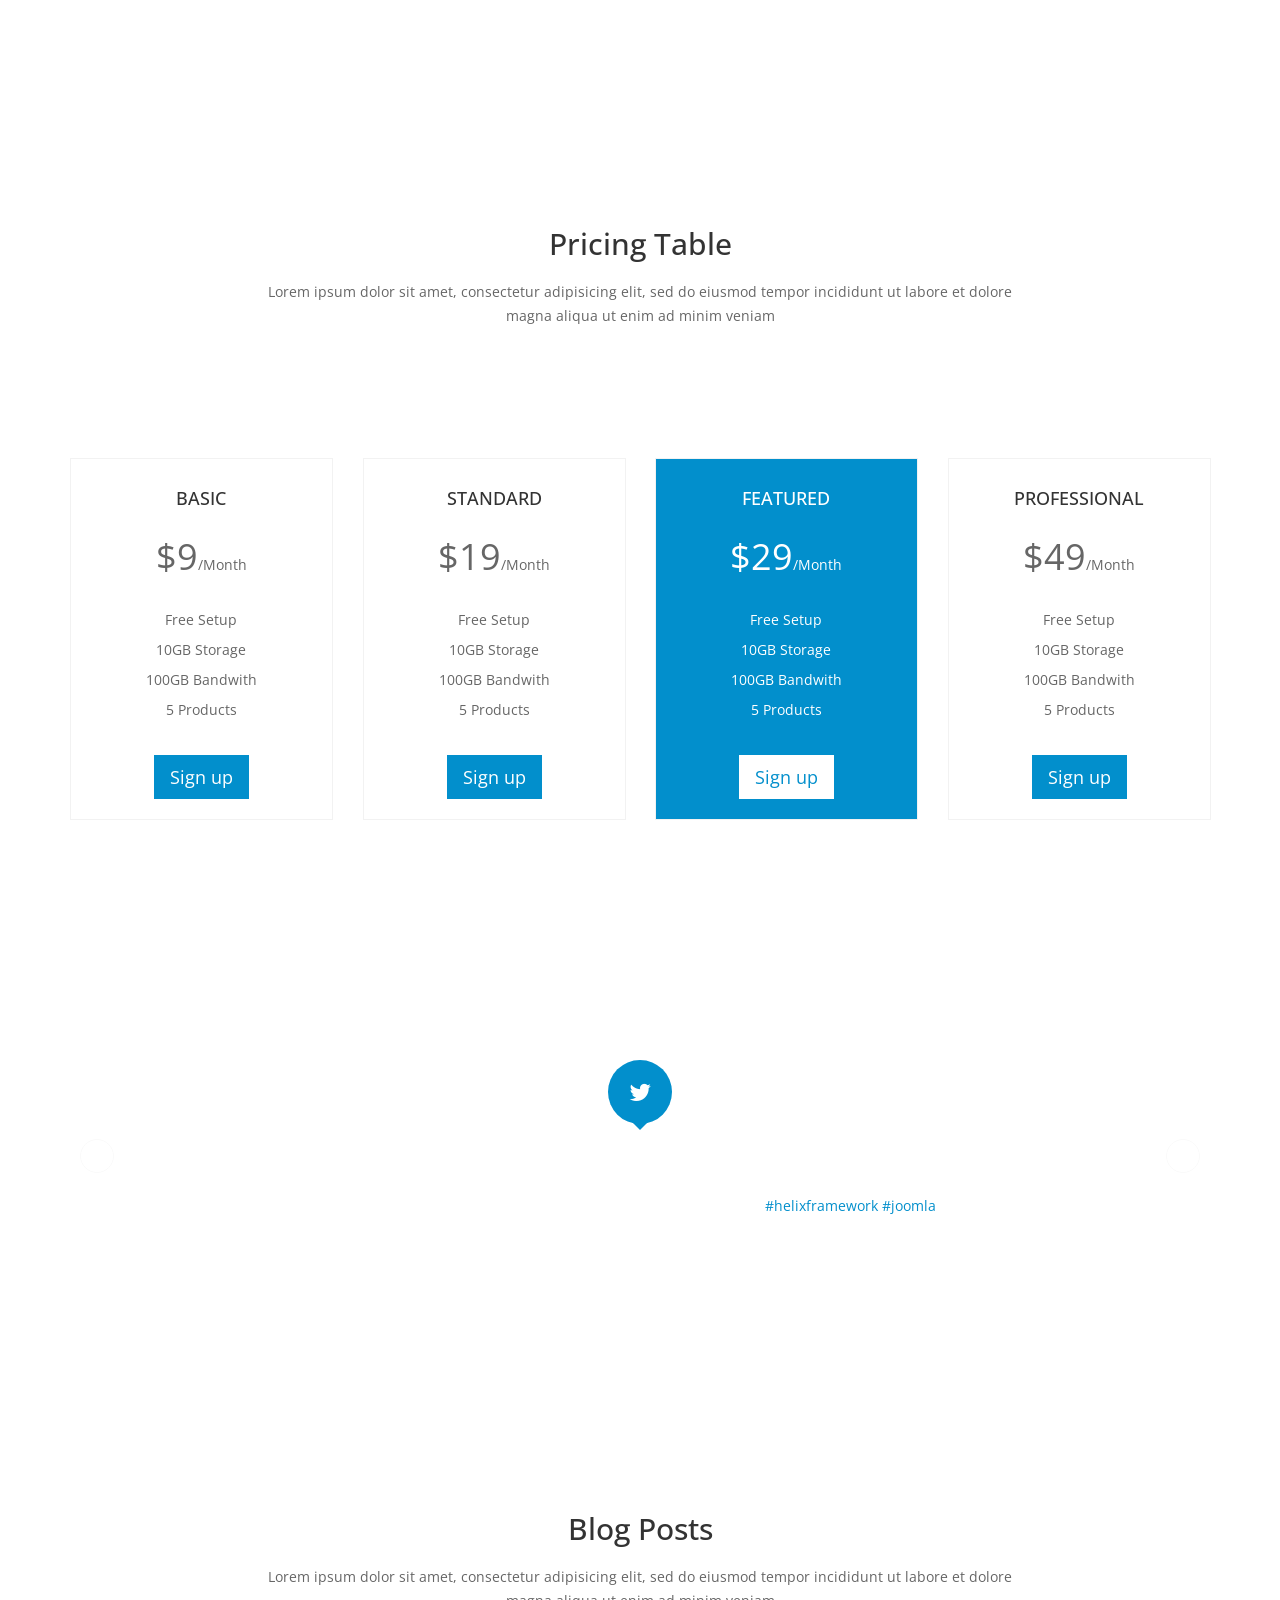
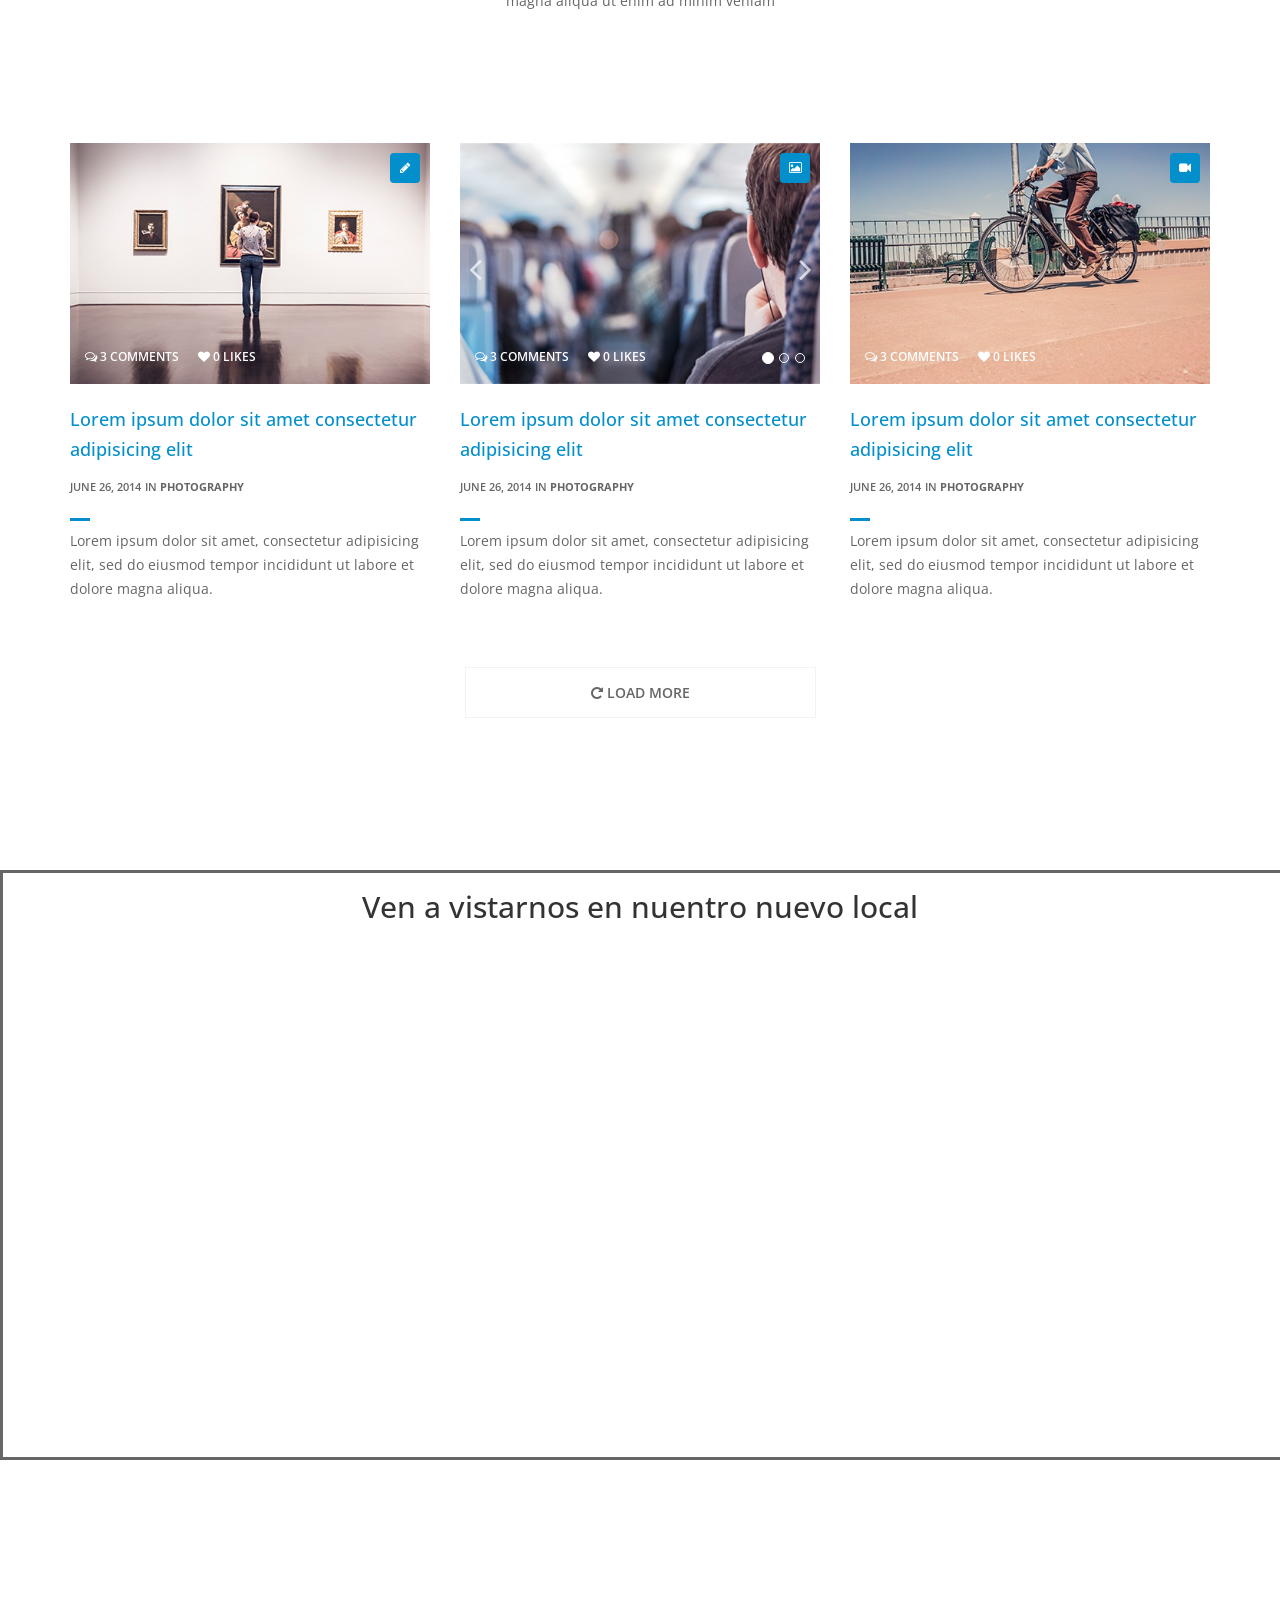
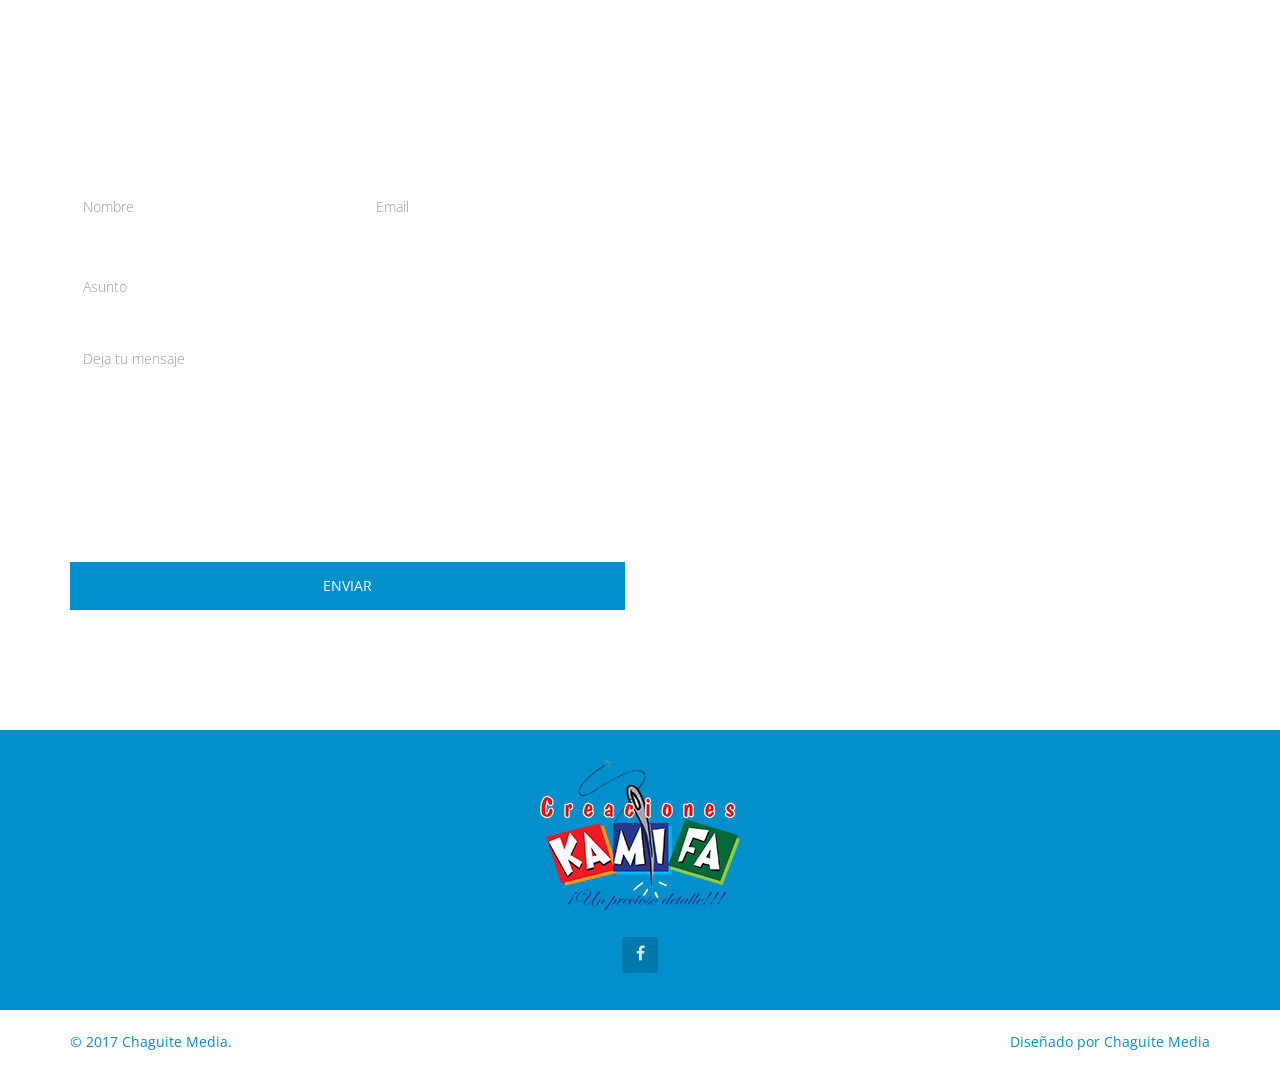
==== commit 5b97fdd6: "Merge branch 'master' of https://github.com/AmadorCarlos/Creaciones-KAMIFA-WEB-" ====
--- a/template/home.html
+++ b/template/home.html
@@ -82,7 +82,7 @@
             <li class="scroll"><a href="#services">SERVICIOS</a></li> 
             <li class="scroll"><a href="#about-us">SOBRE NOSOTROS</a></li>                     
             <li class="scroll"><a href="#portfolio">CATALOGO</a></li>
-            <li class="scroll"><a href="#team">NOSOTORS</a></li>
+            <li class="scroll"><a href="#team">NOSOTROS</a></li>
             <li class="scroll"><a href="#blog">PRODUCTOS</a></li>
             <li class="scroll"><a href="#contact">CONTACTENOS</a></li>       
           </ul>
@@ -373,7 +373,7 @@
       <div class="row">
         <div class="heading text-center col-sm-8 col-sm-offset-2 wow fadeInUp" data-wow-duration="1200ms" data-wow-delay="300ms">
           <h2>Nosotros</h2>
-          <p>Lorem ipsum dolor sit amet, consectetur adipisicing elit, sed do eiusmod tempor incididunt ut labore et dolore magna aliqua ut enim ad minim veniam</p>
+          <p>Contamos con equipo altamente calificado en diseño y personalización de cualquiera de nuestros modelos</p>
         </div>
       </div>
       <div class="team-members">
@@ -685,7 +685,9 @@
       
       
       
-      
+     <div class="heading text-center col-sm-8 col-sm-offset-2 wow fadeInUp" data-wow-duration="1200ms" data-wow-delay="300ms">
+          <h2>Ven a vistarnos en nuentro nuevo local</h2>
+        </div>
    <div id="map" style="margin-left:0px; width:1500px; height: 590px; border: solid;   "></div>
     <div id="contact-us" class="parallax">
       <div class="container">
@@ -762,7 +764,7 @@
             <p>&copy; 2017 Chaguite Media.</p>
           </div>
           <div class="col-sm-6">
-            <p class="pull-right">Hecho por Chaguite Media</a></p>
+            <p class="pull-right">Diseñado por Chaguite Media</a></p>
           </div
         </div>
       </div>
